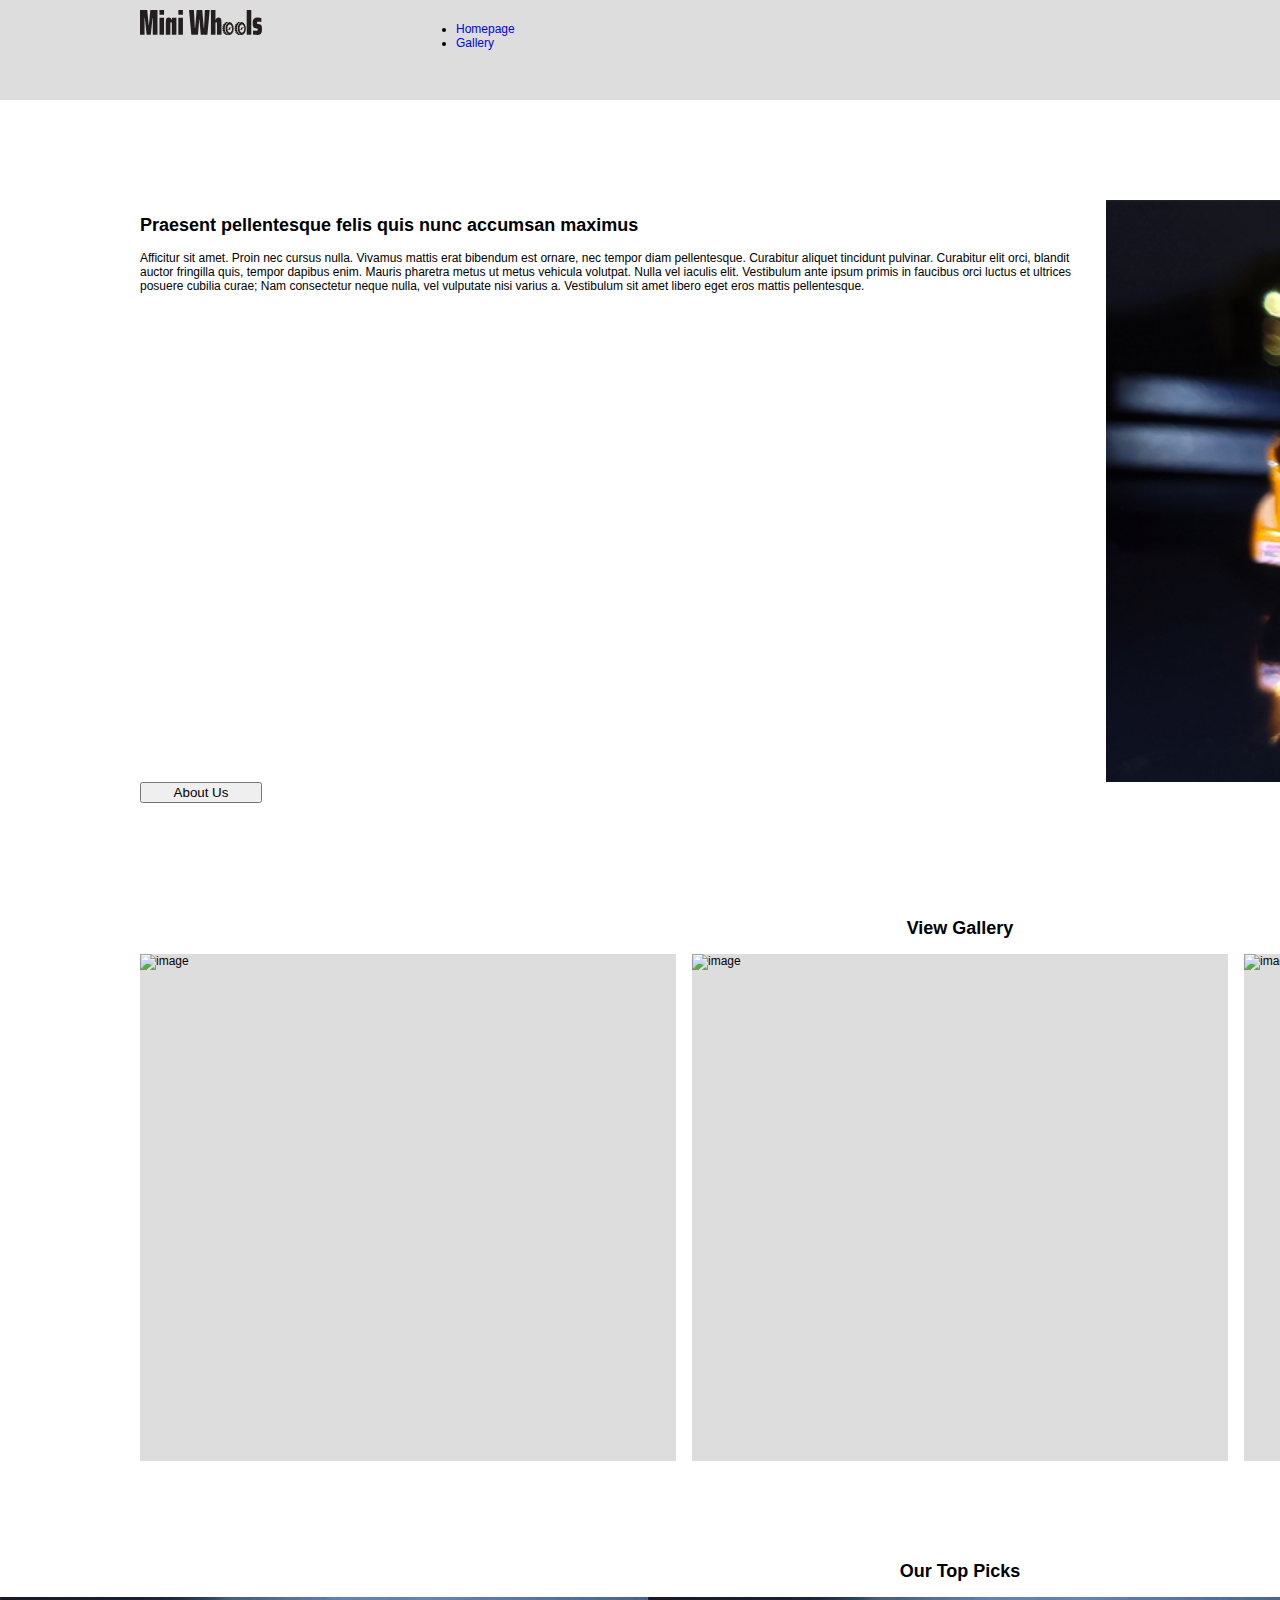
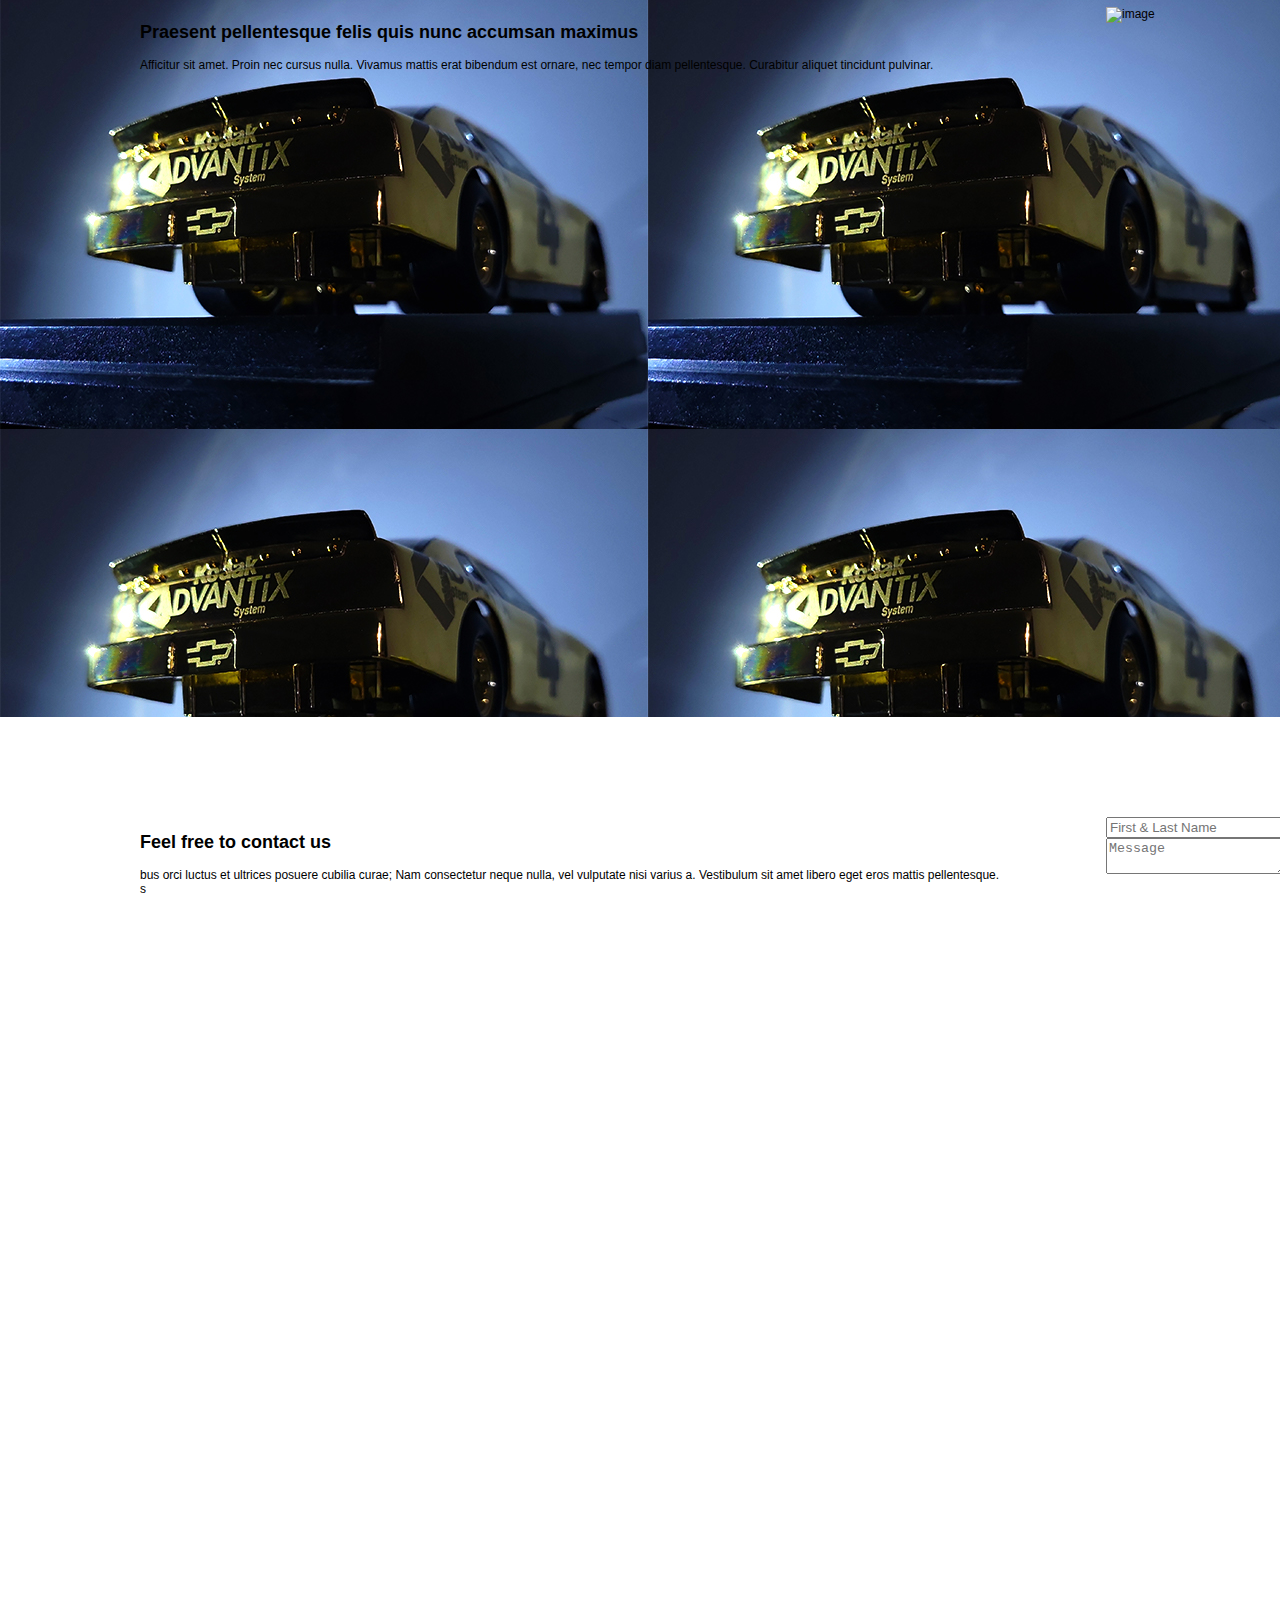
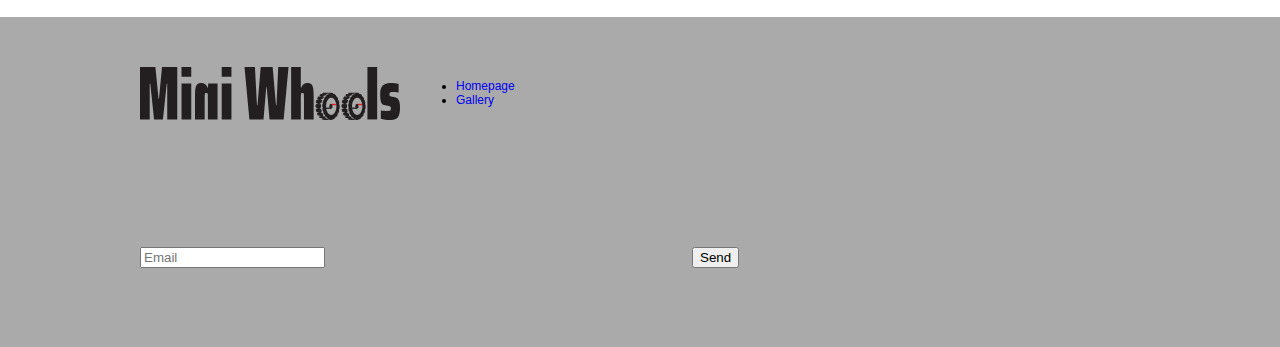
==== index.html @ d59df6c8 "first commit" ====
<!DOCTYPE html>
<html lang="en">
<head>
<meta charset="UTF-8">
<title>Mini Wheels</title>
<link href="css/main.css" rel="stylesheet">
</head>
<!-- students must convert divs to semantic tags -->
<body>
	<div id="container">
        
        <section id="header-con">
            <header id="main-header" class="grid-con">
                <div class="logo">
                    <img src="images/MiniWheels-Logo-1.svg" alt="Mini Wheels logo">
                </div>

                    <nav id="main-nav">
                        <h2 class="hidden">Main Navigation</h2>
                        <ul>
                            <li><a class="active" href="index.html">Homepage</a></li>
                            <li><a href="gallery.html">Gallery</a></li>
                        </ul>
                    </nav>
               
                <div class="socail-media">
                    <img src="images/social-media.svg"> 
                </div>
            </header>
        </section> 

        <main>
            <div class="grid-con" id="hero">
                <div id="hero-text">
                    <h2>Praesent pellentesque felis quis nunc accumsan maximus</h2>

                        <p>Afficitur sit amet. Proin nec cursus nulla. Vivamus mattis erat bibendum est ornare, nec tempor diam pellentesque. Curabitur aliquet tincidunt pulvinar. Curabitur elit orci, blandit auctor fringilla quis, tempor dapibus enim. Mauris pharetra metus ut metus vehicula volutpat. Nulla vel iaculis elit. Vestibulum ante ipsum primis in faucibus orci luctus et ultrices posuere cubilia curae; Nam consectetur neque nulla, vel vulputate nisi varius a. Vestibulum sit amet libero eget eros mattis pellentesque.</p>
                </div>
                <img src="images/main_hero_img.jpg" alt="Nascar Race Car" id="hero-image">
                <button>About Us</button>
            </div>  

            <div class="grid-con" id="products">
                <h2>View Gallery</h2>
                <div class="product-box" id="product1">
                    <img src="https://via.placeholder.com/536x242" alt="image">
                </div>
                <div class="product-box" id="product2">
                    <img src="https://via.placeholder.com/536x242" alt="image">
                </div>
                <div class="product-box" id="product3">
                    <img src="https://via.placeholder.com/536x242" alt="image">
                </div>
            </div>

            <h2 id="about-title">Our Top Picks</h2>
            <div id="about-con">
                <div class="grid-con" id="about">
                    <div id="about-text">
                        <h2>Praesent pellentesque felis quis nunc accumsan maximus</h2>
                        <p>Afficitur sit amet. Proin nec cursus nulla. Vivamus mattis erat bibendum est ornare, nec tempor diam pellentesque. Curabitur aliquet tincidunt pulvinar.</p>
                    </div>
                    <img src="https://via.placeholder.com/674x700" alt="image" id="about-image">
                </div>
            </div>
            
            <div class="grid-con" id="contact">
                <div id="contact-text">
                    <h2>Feel free to contact us</h2>
                    <p>bus orci luctus et ultrices posuere cubilia curae; Nam consectetur neque nulla, vel vulputate nisi varius a. Vestibulum sit amet libero eget eros mattis pellentesque.</p>
            s</div>

                <section id="contact-form">

                    <h3 class="hidden">Contact Us Form</h3>
                    <form action="email.php" method="POST" enctype="text/plain">
                        <input name="fullName" type="text" placeholder="First & Last Name">

                        <input name="contactInfo" type="text" required placeholder="Email">

                        <input name="contactInfo" type="text" required placeholder="Phone">

                        <textarea name="msg" placeholder="Message"></textarea>
                        <input name="submit" type="submit" value="Send">
                    </form>
                    
                </section>
            </div> 
        </main>

        <footer id="footer-con">
            <div class="grid-con" id="footer">
                <div id="footer-logo">
                    <img src="images/MiniWheels-Logo-1.svg" alt="Mini Wheels logo">
                </div>
                    <section id="footer-nav">
                        <nav id="footer-nav">
                            <h2 class="hidden">Main Navigation</h2>
                            <ul>
                                <li><a class="active" href="index.html">Homepage</a></li>
                                <li><a href="gallery.html">Gallery</a></li>
                            </ul>
                        </nav>
                    </section>
                <div id="footer-newsletter1">
                    <input name="contactInfo" type="text" required placeholder="Email">
                </div>
                <div id="footer-newsletter2">
                    <input name="submit" type="submit" value="Send">
                </div>
                <div id="footer-social">
                    <p>Copyright © 2022 Mini Wheels Inc.

                        All rights reserved</p>
                </div>
            </div>
        </footer>

    </div> 
</body>
</html>
---- css/main.css ----
@charset "UTF-8";
/* CSS Document */

/*Remove this rule on your HTML elements as you start to fill them with content*/

.box-color {
	color: #fff;
	background: #000;
	text-align: center;
	margin: 0;
}

/*basic reset*/

/*browsers have built in values for elements so we'll reset a few things to zero, you can add to this or remove items as needed*/

div,p,body,header,footer,section,article,nav { 
	margin: 0; 
	padding: 0; 
}	

img { 
	border: none; /*Remove border if image is a link*/
	margin: 0; 
	padding: 0; 
}

/*html selectors*/

body {
	font-family: "Helvetica Neue", Helvetica, Arial, sans-serif;
	font-size: 12px;
}

/* Remove underlines from links */

a {
	text-decoration: none;
}

/*hide elements from browser but show for doc outline*/

.hidden {
	display: none;
}


/*Common page elements  */

/*This is essentially a box that we place the whole site in.  
We center the box using margin 0 auto and give it a fixed width of 1920px.
1920px would fit a large monitor or tv. Sizes will vary depending on the projects
you work on and the intended audience */

#container {
	margin: 0 auto;
	width: 1920px;
}

/* this is our grid based off of our XD file */
.grid-con {
	display: grid;
	grid-template-columns: repeat(12, 122px);
	grid-column-gap: 16px;
	padding-left: 140px;
	padding-right: 140px;
}

#header-con {
	background-color: #ddd;
	padding-top: 10px;
	padding-bottom: 10px;
}

#header-box1 {
	grid-column: 1/3;
	/* Remove as content will dictate height */
	height: 80px;
}

#main-nav {
	grid-column: 3/11;
	/* Remove as content will dictate height */
	height: 80px;
}

#header-box2 {
	grid-column: 11/-1;
	/* Remove as content will dictate height */
	height: 80px;
}

/* Specific to index page desktop  */

#hero {
	margin-top: 100px;
}

#hero-text {
	grid-column: 1/8;
	/* Remove as content will dictate height */
	height: 582px;
}

#hero-image {
	grid-column: 8/-1;
	/* Remove as content will dictate height */
	height: 582px;
}

#products {
	margin-top: 100px;
	margin-bottom: 100px;
}

#products h2 {
	grid-column: 1/-1;
	text-align: center;
}

#product1 {
	grid-column: 1/5;
	/* Remove as content will dictate height */
	height: 507px;
}

#product2 {
	grid-column: 5/9;
	/* Remove as content will dictate height */
	height: 507px;
}

#product3 {
	grid-column: 9/-1;
	/* Remove as content will dictate height */
	height: 507px;
}

.product-box {
	background-color: #ddd;
}

#about-con {
	background-image: url(../images/gold_monte_wrapper_img.jpg);
	background-color: #ddd;
	padding-top: 10px;
	padding-bottom: 10px;
}

#about-title {
	text-align: center;
}

#about-text {
	grid-column: 1/8;
	/* Remove as content will dictate height */
	height: 700px;
}

#about-image {
	grid-column: 8/-1;
	/* Remove as content will dictate height */
	height: 700px;
}

#contact {
	margin-top: 100px;
	margin-bottom: 100px;
}

#contact-text {
	grid-column: 1/8;
	/* Remove as content will dictate height */
	height: 700px;
}

#contact-form {
	grid-column: 8/-1;
	/* Remove as content will dictate height */
	height: 700px;
}

/*Common page elements  */

#footer-con {
	background-color: #aaaaaa;
	padding-top: 50px;
	padding-bottom: 20px;
}

#footer-logo {
	grid-column: 1/3;
	/* Remove as content will dictate height */
	height: 80px;
}

#footer-nav {
	grid-column: 3/-1;
	/* Remove as content will dictate height */
	height: 80px;
	margin-bottom: 100px;
}

#footer-newsletter1 {
	grid-column: 1/5;
	/* Remove as content will dictate height */
	height: 80px;
}

#footer-newsletter2 {
	grid-column: 5/7;
	/* Remove as content will dictate height */
	height: 80px;
}

#footer-social {
	grid-column: 11/-1;
	/* Remove as content will dictate height */
	height: 80px;
}



/* gallery page */

#gallery-hero-con {
	background-color: #aaaaaa;
	background: url("https://via.placeholder.com/1920x580");
	height: 580px;
}

#gallery-text {
	grid-column: 1/9;
	/* Remove as content will dictate height */
	height: 200px;
	margin-top: 100px;
}

#gallery-controls {
	margin-top: 200px;
	grid-column: 6/8;
	display: flex;
	justify-content: center;
	align-items: center;
}

.dot {
	background-color: #dddddd;
	height: 30px;
	width: 30px;
	border-radius: 50%;
	margin: 5px;
  }

#gallery h2 {
	grid-column: 1/-1;
	text-align: center;
  }

.gallery-box {
	background-color: #ddd;
	grid-column: span 4 / span 4;
	/* Remove as content will dictate height */
	height: 507px;
	margin-bottom: 20px;
}
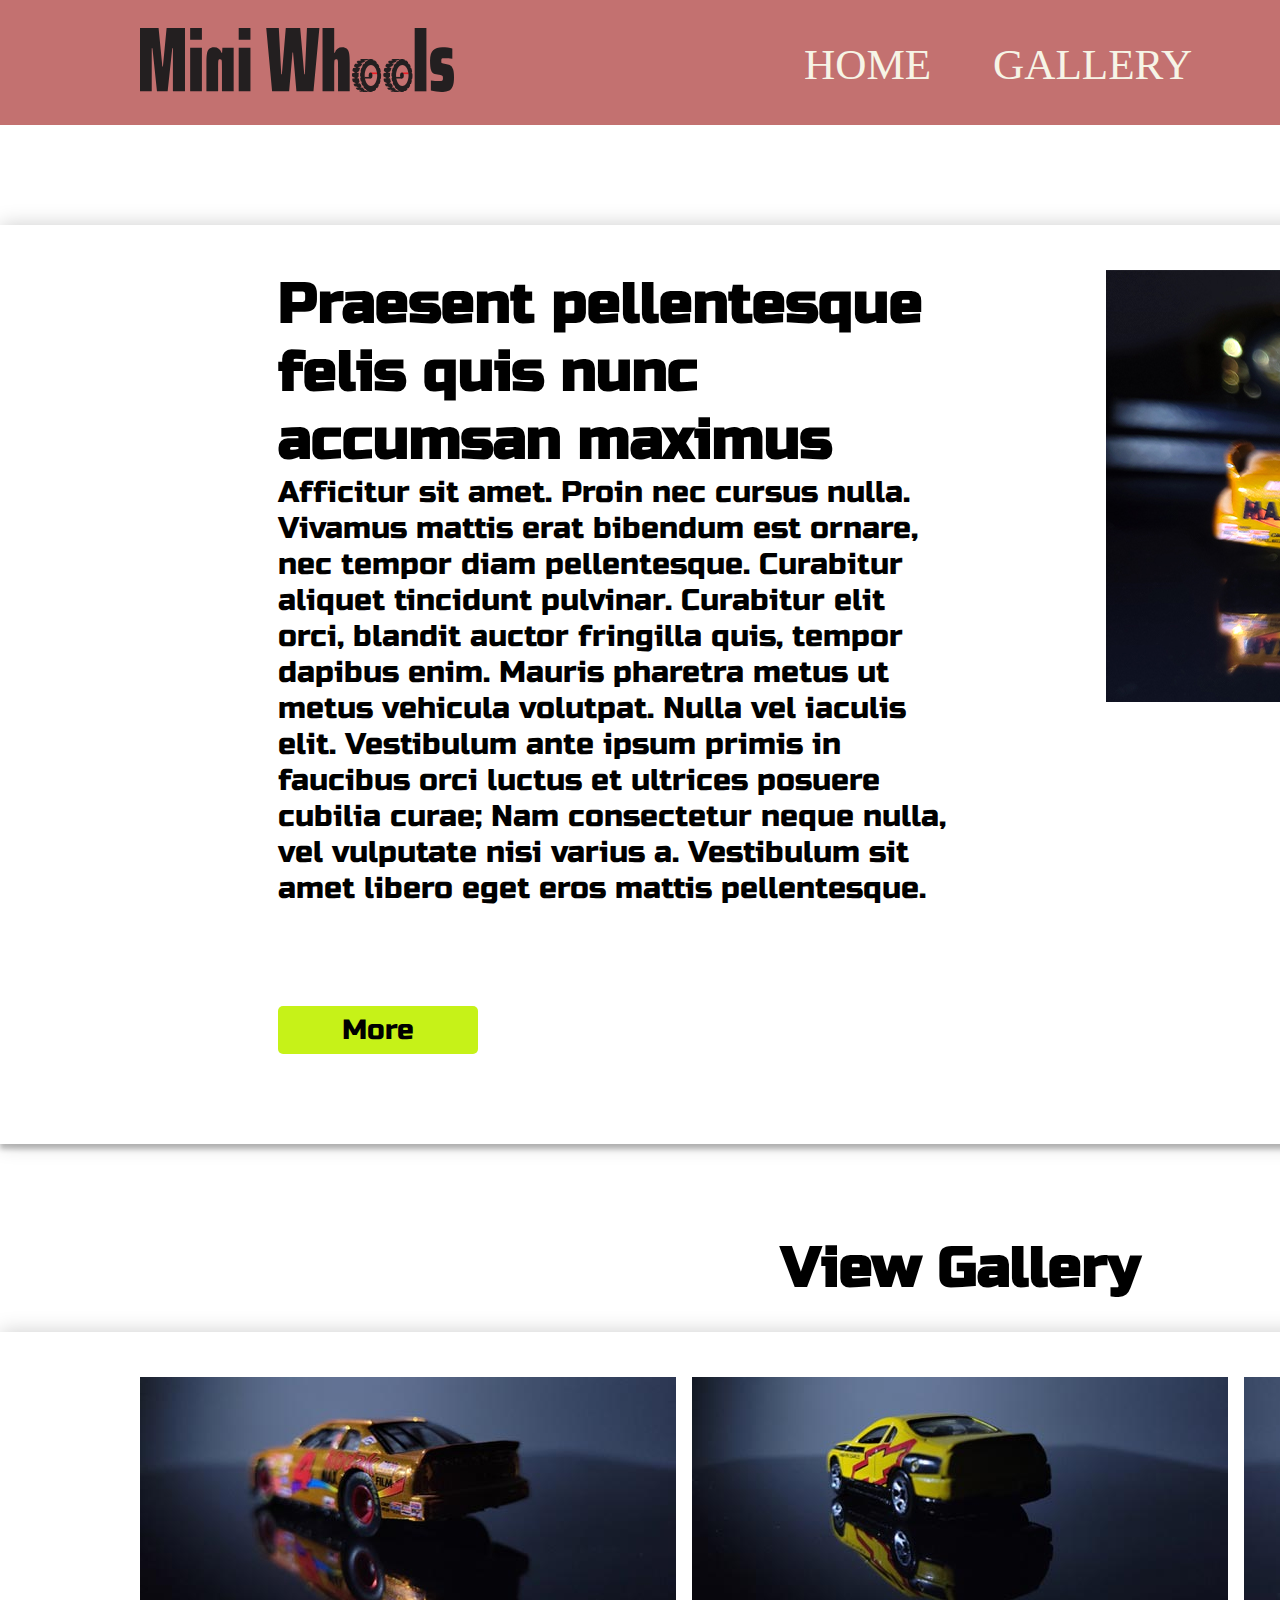
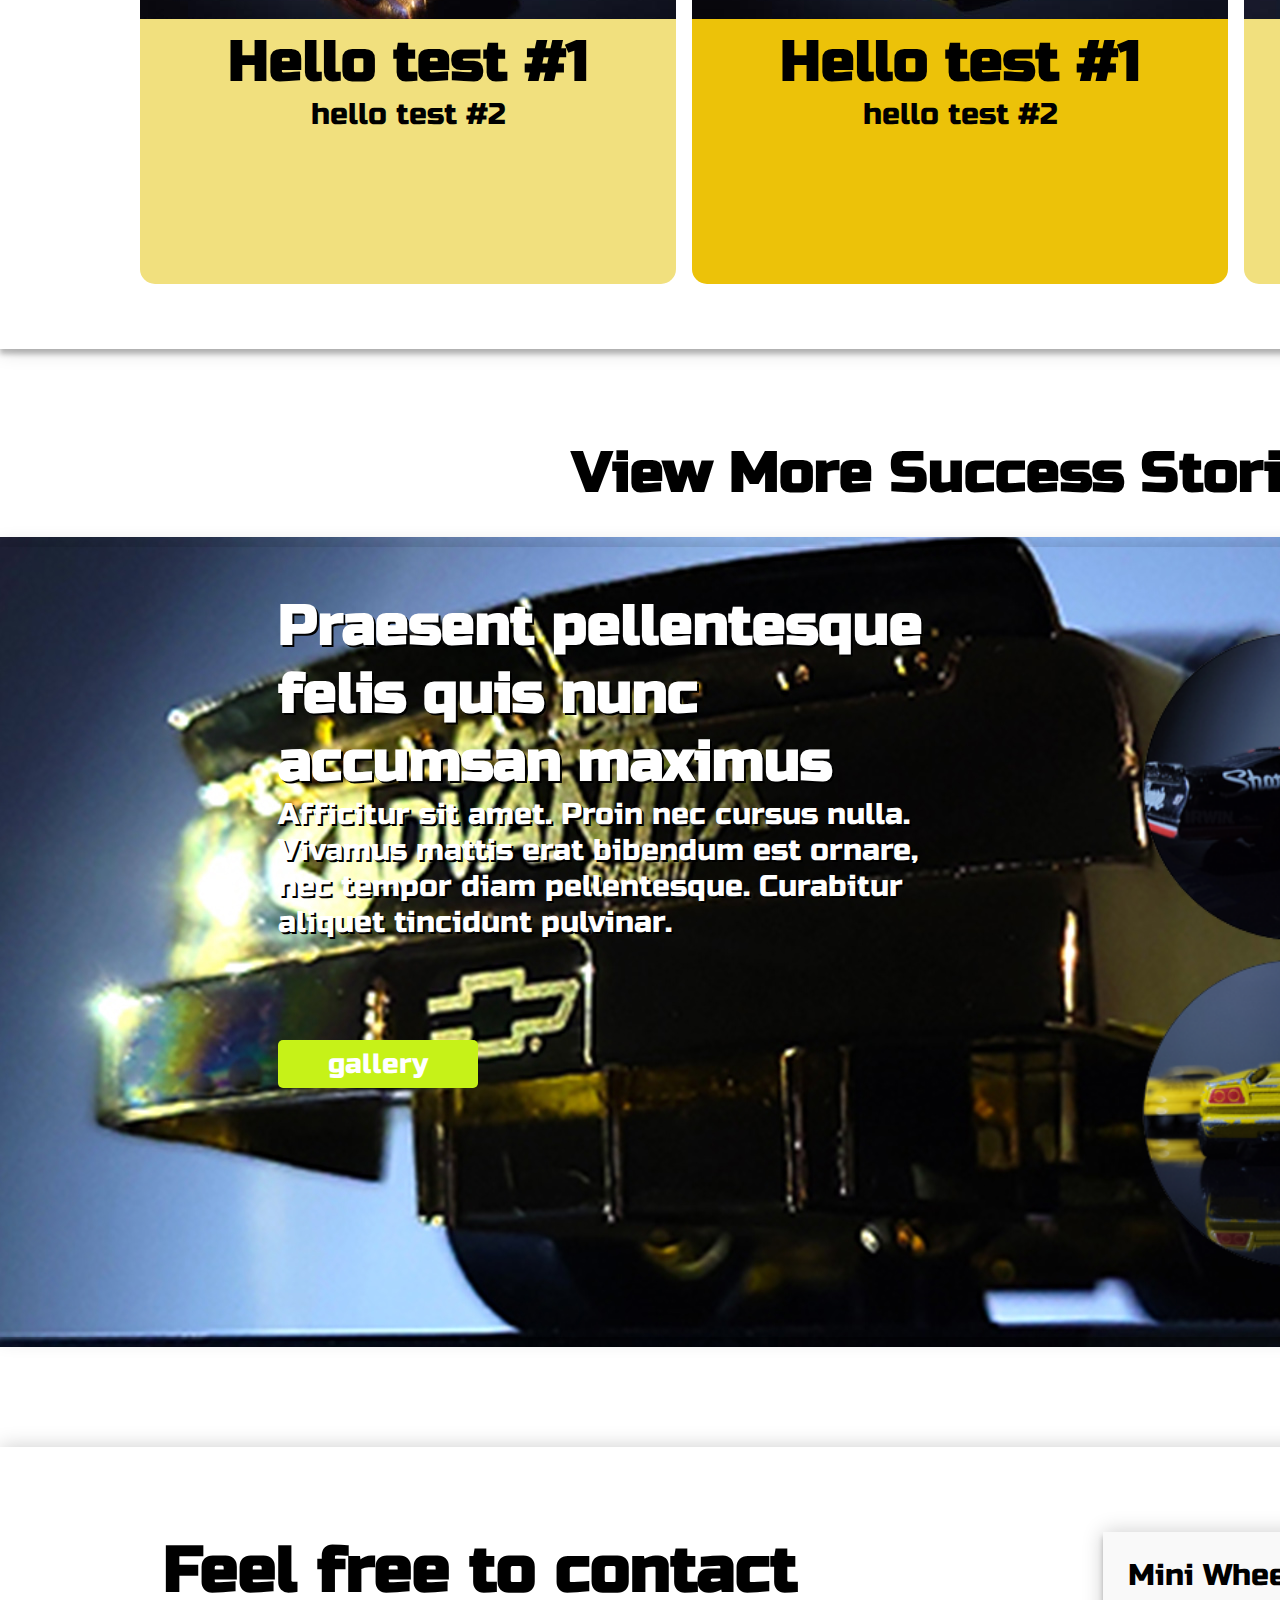
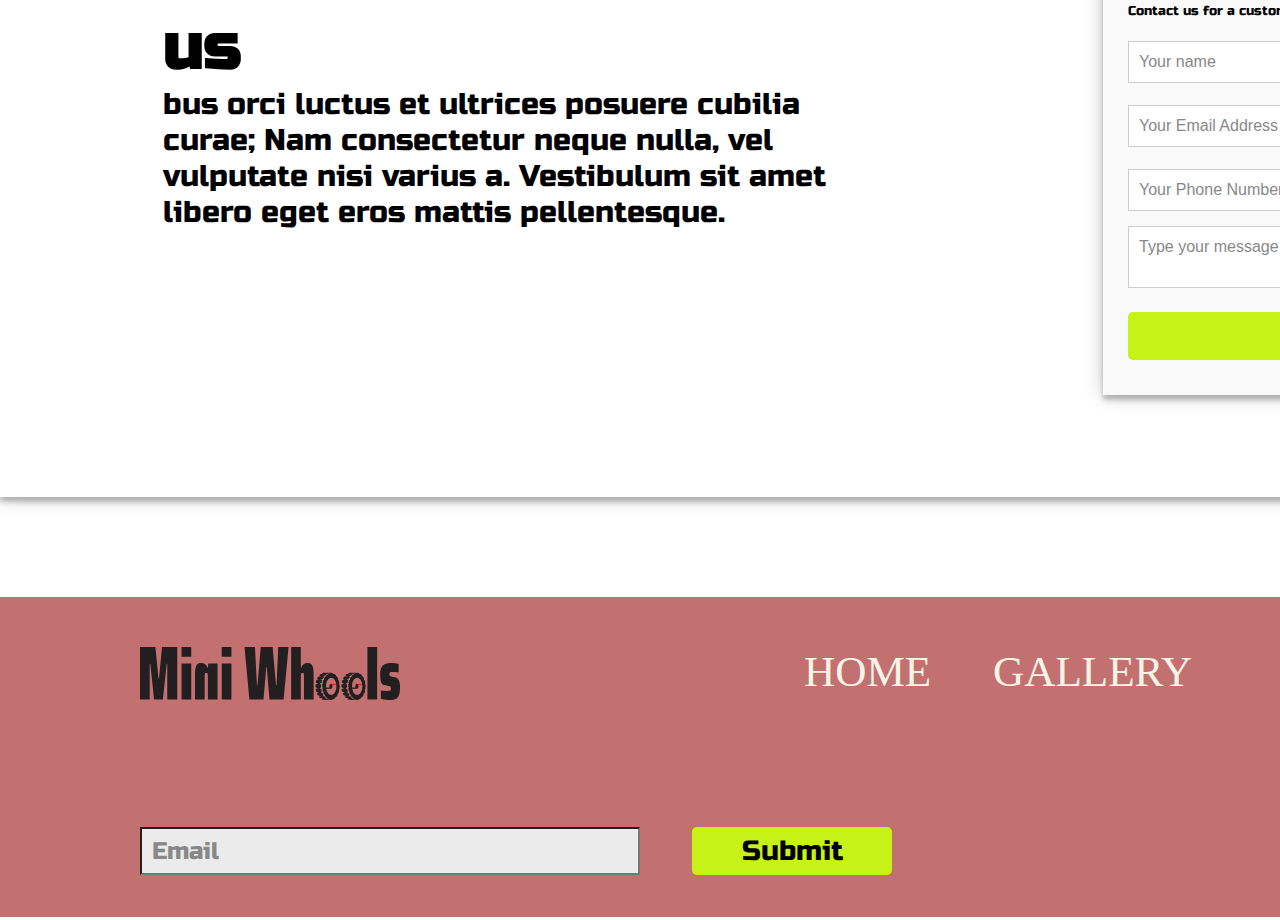
==== commit a714090e: "dev.as.update-webpage" ====
--- a/index.html
+++ b/index.html
@@ -6,112 +6,128 @@
 <link href="css/main.css" rel="stylesheet">
 </head>
 <!-- students must convert divs to semantic tags -->
+
+
 <body>
 	<div id="container">
         
         <section id="header-con">
-            <header id="main-header" class="grid-con">
+            <header id="main-header" class="grid-con-1">
                 <div class="logo">
-                    <img src="images/MiniWheels-Logo-1.svg" alt="Mini Wheels logo">
+                   <a href="index.html"> <img src="images/MiniWheels-Logo-1.svg" alt="Mini Wheels logo"></a>
                 </div>
 
-                    <nav id="main-nav">
-                        <h2 class="hidden">Main Navigation</h2>
-                        <ul>
-                            <li><a class="active" href="index.html">Homepage</a></li>
-                            <li><a href="gallery.html">Gallery</a></li>
-                        </ul>
-                    </nav>
+                <nav class="navMenu">
+                    <a href="index.html">Home</a>
+                    <a href="gallery.html">Gallery</a>
+                    <div class="dot"></div>
+                  </nav>
                
-                <div class="socail-media">
+                <div class="social-media">
                     <img src="images/social-media.svg"> 
                 </div>
             </header>
-        </section> 
+        </section>
 
         <main>
-            <div class="grid-con" id="hero">
+            <section class="grid-con-2" id="hero">
                 <div id="hero-text">
                     <h2>Praesent pellentesque felis quis nunc accumsan maximus</h2>
 
-                        <p>Afficitur sit amet. Proin nec cursus nulla. Vivamus mattis erat bibendum est ornare, nec tempor diam pellentesque. Curabitur aliquet tincidunt pulvinar. Curabitur elit orci, blandit auctor fringilla quis, tempor dapibus enim. Mauris pharetra metus ut metus vehicula volutpat. Nulla vel iaculis elit. Vestibulum ante ipsum primis in faucibus orci luctus et ultrices posuere cubilia curae; Nam consectetur neque nulla, vel vulputate nisi varius a. Vestibulum sit amet libero eget eros mattis pellentesque.</p>
+                            <p>Afficitur sit amet. Proin nec cursus nulla. Vivamus mattis erat bibendum est ornare, nec tempor diam pellentesque. Curabitur aliquet tincidunt pulvinar. Curabitur elit orci, blandit auctor fringilla quis, tempor dapibus enim. Mauris pharetra metus ut metus vehicula volutpat. Nulla vel iaculis elit. Vestibulum ante ipsum primis in faucibus orci luctus et ultrices posuere cubilia curae; Nam consectetur neque nulla, vel vulputate nisi varius a. Vestibulum sit amet libero eget eros mattis pellentesque.</p>
+                      <a href="#about-title-1"><button class="i-link" >More</button></a>
                 </div>
-                <img src="images/main_hero_img.jpg" alt="Nascar Race Car" id="hero-image">
-                <button>About Us</button>
-            </div>  
+                <div id="home-hero-img">
+                <img src="images/main_hero_img.jpg" alt="image" id="hero-image">
+                </div>
 
-            <div class="grid-con" id="products">
-                <h2>View Gallery</h2>
-                <div class="product-box" id="product1">
-                    <img src="https://via.placeholder.com/536x242" alt="image">
+            </section>  
+                
+                <h2 id="about-title">View Gallery</h2>
+            <div class="grid-con-2" id="products">
+                
+                <div class="gallery-box" id="box1">
+                    <img src="images/re-sized-monte-image.jpg" alt="Broze Monte">
+                    <h2>Hello test #1</h2>
+                    <p>hello test #2</p>
                 </div>
-                <div class="product-box" id="product2">
-                    <img src="https://via.placeholder.com/536x242" alt="image">
+                <div class="gallery-box" id="box2">
+                    <img src="images/re-sized_camero-image.jpg" alt="Yellow Camero">
+                    <h2>Hello test #1</h2>
+                    <p>hello test #2</p>
                 </div>
-                <div class="product-box" id="product3">
-                    <img src="https://via.placeholder.com/536x242" alt="image">
+                <div class="gallery-box" id="box3">
+                    <img src="images/re-sized_lambo-image.jpg" alt="Yellow Lambo">
+                    <h2>Hello test #1</h2>
+                    <p>hello test #2</p>
                 </div>
             </div>
 
-            <h2 id="about-title">Our Top Picks</h2>
+                <h2 id="about-title-1">View More Success Stories</h2>
             <div id="about-con">
-                <div class="grid-con" id="about">
+                <div class="grid-con-2" id="about">
                     <div id="about-text">
                         <h2>Praesent pellentesque felis quis nunc accumsan maximus</h2>
                         <p>Afficitur sit amet. Proin nec cursus nulla. Vivamus mattis erat bibendum est ornare, nec tempor diam pellentesque. Curabitur aliquet tincidunt pulvinar.</p>
+
+                    <a href="gallery.html" style="color: #000 ;" ><button class="gallery-btn" >gallery</button></a>
+                    <!-- gallery-btn color change not working in HTML or CSS ^ -->
+                     
                     </div>
-                    <img src="https://via.placeholder.com/674x700" alt="image" id="about-image">
+                    <img src="images/top_picks-wrapper.png" alt="image" id="about-image">
                 </div>
             </div>
             
             <div class="grid-con" id="contact">
                 <div id="contact-text">
-                    <h2>Feel free to contact us</h2>
+                    <h2 id="contact-sec">Feel free to contact us</h2>
                     <p>bus orci luctus et ultrices posuere cubilia curae; Nam consectetur neque nulla, vel vulputate nisi varius a. Vestibulum sit amet libero eget eros mattis pellentesque.</p>
-            s</div>
+            </div>
 
-                <section id="contact-form">
+            <div class="formCon">  
+                <form id="contact-2" action="" method="post">
+                  <h3>Mini Wheels Quick Contact Form</h3>
+                  <h4>Contact us for a custom quote</h4>
+                  <fieldset>
+                    <input placeholder="Your name" type="text" tabindex="1" required>
+                  </fieldset>
+                  <fieldset>
+                    <input placeholder="Your Email Address" type="email" tabindex="2" required>
+                  </fieldset>
+                  <fieldset>
+                    <input placeholder="Your Phone Number (optional)" type="tel" tabindex="3" required>
+                  </fieldset>
+                  <fieldset>
+                    <textarea placeholder="Type your message here...." tabindex="5" required></textarea>
+                  </fieldset>
+                  <fieldset>
+                    <button name="submit" type="submit" id="contact-submit" data-submit="...Sending">Send</button>
+                  </fieldset>
+                </form>
+              </div>
 
-                    <h3 class="hidden">Contact Us Form</h3>
-                    <form action="email.php" method="POST" enctype="text/plain">
-                        <input name="fullName" type="text" placeholder="First & Last Name">
-
-                        <input name="contactInfo" type="text" required placeholder="Email">
-
-                        <input name="contactInfo" type="text" required placeholder="Phone">
-
-                        <textarea name="msg" placeholder="Message"></textarea>
-                        <input name="submit" type="submit" value="Send">
-                    </form>
-                    
-                </section>
-            </div> 
         </main>
 
         <footer id="footer-con">
-            <div class="grid-con" id="footer">
+            <div class="grid-con-1" id="footer">
                 <div id="footer-logo">
-                    <img src="images/MiniWheels-Logo-1.svg" alt="Mini Wheels logo">
+                    <a href="index.html"> <img src="images/MiniWheels-Logo-1.svg" alt="Mini Wheels logo"></a>
                 </div>
-                    <section id="footer-nav">
-                        <nav id="footer-nav">
-                            <h2 class="hidden">Main Navigation</h2>
-                            <ul>
-                                <li><a class="active" href="index.html">Homepage</a></li>
-                                <li><a href="gallery.html">Gallery</a></li>
-                            </ul>
-                        </nav>
-                    </section>
+ 
+                        <nav class="footerMenu">
+                            <a href="index.html">Home</a>
+                            <a href="gallery.html">Gallery</a>
+                            <div class="dot"></div>
+                          </nav>
+                 
                 <div id="footer-newsletter1">
-                    <input name="contactInfo" type="text" required placeholder="Email">
+                    <input type="text" class="email-2 formEntry" placeholder="Email"/>
                 </div>
                 <div id="footer-newsletter2">
-                    <input name="submit" type="submit" value="Send">
+                    <button class="submit-2 formEntry" onclick="thanks()">Submit</button>
                 </div>
                 <div id="footer-social">
-                    <p>Copyright © 2022 Mini Wheels Inc.
-
-                        All rights reserved</p>
+                    <img src="images/social-media.svg">
                 </div>
             </div>
         </footer>
--- a/css/main.css
+++ b/css/main.css
@@ -1,5 +1,36 @@
 @charset "UTF-8";
-/* CSS Document */
+/*html selectors*/
+/* russo-one-regular - latin */
+@font-face {
+	font-family: 'Russo One';
+	font-style: normal;
+	font-weight: 400;
+	src: url('../fonts/russo-one-v14-latin-regular.eot'); /* IE9 Compat Modes */
+	src: local(''),
+		 url('../fonts/russo-one-v14-latin-regular.eot?#iefix') format('embedded-opentype'), /* IE6-IE8 */
+		 url('../fonts/russo-one-v14-latin-regular.woff2') format('woff2'), /* Super Modern Browsers */
+		 url('../fonts/russo-one-v14-latin-regular.woff') format('woff'), /* Modern Browsers */
+		 url('../fonts/russo-one-v14-latin-regular.ttf') format('truetype'), /* Safari, Android, iOS */
+		 url('../fonts/russo-one-v14-latin-regular.svg#RussoOne') format('svg'); /* Legacy iOS */
+  }
+  
+  @import url("https://fonts.googleapis.com/css2?family=Montserrat:wght@400;500;600;700&display=swap");
+  @import url(https://fonts.googleapis.com/css?family=Roboto:400,300,600,400italic);
+
+body p {
+	font-family: 'Russo One';
+	font-size: 30px;
+}
+
+h1 {
+	font-family: 'Russo One';
+	font-size: 64px;
+}
+
+h2 {
+	font-family: 'Russo One';
+	font-size: 56px;
+}
 
 /*Remove this rule on your HTML elements as you start to fill them with content*/
 
@@ -25,12 +56,7 @@
 	padding: 0; 
 }
 
-/*html selectors*/
-
-body {
-	font-family: "Helvetica Neue", Helvetica, Arial, sans-serif;
-	font-size: 12px;
-}
+
 
 /* Remove underlines from links */
 
@@ -58,103 +84,371 @@
 }
 
 /* this is our grid based off of our XD file */
+.logo img {
+	height: 64px;
+	width:auto;
+	margin-top:18px;
+
+}
+
 .grid-con {
 	display: grid;
 	grid-template-columns: repeat(12, 122px);
 	grid-column-gap: 16px;
 	padding-left: 140px;
 	padding-right: 140px;
+	box-shadow: 0 0 20px 0 rgba(0, 0, 0, 0.2), 0 5px 5px 0 rgba(0, 0, 0, 0.24);
+	
+}
+
+.grid-con-2 {
+	display: grid;
+	grid-template-columns: repeat(12, 122px);
+	grid-column-gap: 16px;
+	padding-left: 140px;
+	padding-right: 140px;
+	padding-top: 45px;
+	padding-bottom: 45px;
+	box-shadow: 0 0 20px 0 rgba(0, 0, 0, 0.2), 0 5px 5px 0 rgba(0, 0, 0, 0.24);
+	
+}
+
+.grid-con-1 {
+	display: grid;
+	grid-template-columns: repeat(12, 122px);
+	grid-column-gap: 16px;
+	padding-left: 140px;
+	padding-right: 140px;
+
 }
 
 #header-con {
+	background-color: #9f1b199f;
+	padding-top: 10px;
+	padding-bottom: 10px;
+	font-size: 36px;
+	
+}
+
+#header-box1 {
+	grid-column: 1/3;
+	/* Remove as content will dictate height */
+	height: 80px;
+}
+
+
+
+
+#main-nav {
+	grid-column: 4/11;
+	margin:0;
+	margin-top:10px;
+	margin-left:230px;
+	height:90px;
+ }
+ 
+ * {
+   margin: 0;
+   padding: 0;
+   -webkit-box-sizing: border-box;
+   box-sizing: border-box;
+ }
+ 
+ 
+ 
+ .navMenu {
+	 font-family: "Montserrat";
+ 	grid-column: 4/11;
+	margin:0;
+	margin-top: 30px;
+	padding-bottom: 10px;
+	margin-left: 200px;
+	
+   
+ }
+ 
+ .navMenu a {
+	 
+   color: #f6f4e6;
+   text-decoration: none;
+   font-size: 1.2em;
+   text-transform: uppercase;
+   font-weight: 500;
+   display: inline-block;
+   width: 80px;
+   margin-left: 50px;
+   margin-right: 50px;
+   -webkit-transition: all 0.2s ease-in-out;
+   transition: all 0.2s ease-in-out;
+ }
+ 
+ .navMenu a:hover {
+   color: #000000;
+ }
+ 
+ .navMenu .dot {
+   width: 120px;
+   height: 6px;
+   background: #ffffff;
+   border-radius: 0%;
+   opacity: 0;
+   -webkit-transform: translateX(30px);
+   transform: translateX(30px);
+   -webkit-transition: all 0.2s ease-in-out;
+   transition: all 0.2s ease-in-out;
+   margin-left: 60px;
+   margin-right: 50px;
+ }
+ 
+ .navMenu a:nth-child(1):hover ~ .dot {
+   -webkit-transform: translateX(30px);
+   transform: translateX(0px);
+   -webkit-transition: all 0.2s ease-in-out;
+   transition: all 0.2s ease-in-out;
+   opacity: 1;
+  
+ }
+ 
+ .navMenu a:nth-child(2):hover ~ .dot {
+   -webkit-transform: translateX(110px);
+   transform: translateX(190px);
+   -webkit-transition: all 0.2s ease-in-out;
+   transition: all 0.2s ease-in-out;
+   opacity: 1;
+   width: 190px;
+   height: 6px;
+ }
+ 
+
+/* footer-nav css begins here */
+
+
+#footerMenu {
+	grid-column: 4/11;
+	
+	
+	margin-left:230px;
+	
+	
+ }
+
+ * {
+   margin: 0;
+   padding: 0;
+   font-size: 36px;
+   
+ }
+ 
+ 
+ 
+ .footerMenu {
+	 font-family: "Montserrat";
+ 	grid-column: 4/11;
+	margin:0;
+	
+	padding-bottom: 10px;
+	margin-left: 200px;
+	
+   
+ }
+ 
+ .footerMenu a {
+	 
+   color: #f6f4e6;
+   text-decoration: none;
+   font-size: 1.2em;
+   text-transform: uppercase;
+   font-weight: 500;
+   display: inline-block;
+   width: 80px;
+   margin-left: 50px;
+   margin-right: 50px;
+   -webkit-transition: all 0.2s ease-in-out;
+   transition: all 0.2s ease-in-out;
+ }
+ 
+ .footerMenu a:hover {
+   color: #000000;
+ }
+ 
+ .footerMenu .dot {
+   width: 120px;
+   height: 6px;
+   background: #ffffff;
+   border-radius: 0%;
+   opacity: 0;
+   -webkit-transform: translateX(30px);
+   transform: translateX(30px);
+   -webkit-transition: all 0.2s ease-in-out;
+   transition: all 0.2s ease-in-out;
+   margin-left: 60px;
+   margin-right: 50px;
+ }
+ 
+ .footerMenu a:nth-child(1):hover ~ .dot {
+   -webkit-transform: translateX(30px);
+   transform: translateX(0px);
+   -webkit-transition: all 0.2s ease-in-out;
+   transition: all 0.2s ease-in-out;
+   opacity: 1;
+  
+ }
+ 
+ .footerMenu a:nth-child(2):hover ~ .dot {
+   -webkit-transform: translateX(110px);
+   transform: translateX(190px);
+   -webkit-transition: all 0.2s ease-in-out;
+   transition: all 0.2s ease-in-out;
+   opacity: 1;
+   width: 190px;
+   height: 6px;
+ }
+ 
+
+	
+/* footer-nav css ends here */
+
+
+
+
+#home-hero-img {
+	grid-column: 8/11;
+	position: relative;
+}
+
+.social-media {
+margin-top: 32px;
+}
+
+#header-box2 {
+	grid-column: 11/-1;
+	/* Remove as content will dictate height */
+	height: 80px;
+}
+
+/* Specific to index page desktop  */
+
+#hero {
+	margin-top: 100px;
+}
+
+#hero-text {
+	grid-column: 2/7;
+}
+
+.i-link {
+	position: relative;
+	height: 48px;
+	width: 200px;
+	color: rgb(0, 0, 0);
+	background-color: #C6F218;
+	font-size: 28px;
+	font-family: "Russo One";
+	border-radius: 5px;
+	border:0;
+	margin-top: 100px;
+	margin-bottom: 45px;
+}
+	  
+.i-link:hover {
+	background:#CC4949;
+	transform: translateY(-3px);
+	transition: ease 0.5s;
+	border-top: 5px solid #0e3750;
+	border-radius: 0%;
+	box-shadow: 15px 15px 15px 5px rgba(78, 72, 77, 0.219);
+	-webkit-text-fill-color: white;
+}
+
+.gallery-btn{
+	position: relative;
+	height: 48px;
+	width: 200px;
+	background-color: #C6F218;
+	font-size: 28px;
+	font-family: "Russo One";
+	border-radius: 5px;
+	border:0;
+	margin-top: 100px;
+	margin-bottom: 45px;
+}
+
+.gallery-btn:link{
+	color: #000;
+	text-decoration: #000;
+}
+/* gallery-btn color change not working in HTML or CSS ^ */	  
+
+
+.gallery-btn:hover {
+	background:#CC4949;
+	transform: translateY(-3px);
+	transition: ease 0.5s;
+	border-top: 5px solid #0e3750;
+	border-radius: 0%;
+	box-shadow: 15px 15px 15px 5px rgba(78, 72, 77, 0.219);
+	-webkit-text-fill-color: white;
+}
+
+
+#products {
+	margin-top: 30px;
+	margin-bottom: 90px;
+}
+
+#products h2 {
+	grid-column: 1/-1;
+	text-align: center;
+}
+
+#product1 {
+	grid-column: 1/5;
+	/* Remove as content will dictate height */
+	height: 507px;
+}
+
+#product2 {
+	grid-column: 5/9;
+	/* Remove as content will dictate height */
+	height: 507px;
+}
+
+#product3 {
+	grid-column: 9/-1;
+	/* Remove as content will dictate height */
+	height: 507px;
+}
+
+.product-box {
+	background-color: #ddd;
+}
+
+#about-con {
+	height: auto;
+	background: url(../images/gold_monte_wrapper_main.jpg) no-repeat center;
 	background-color: #ddd;
 	padding-top: 10px;
 	padding-bottom: 10px;
 }
 
-#header-box1 {
-	grid-column: 1/3;
-	/* Remove as content will dictate height */
-	height: 80px;
-}
-
-#main-nav {
-	grid-column: 3/11;
-	/* Remove as content will dictate height */
-	height: 80px;
-}
-
-#header-box2 {
-	grid-column: 11/-1;
-	/* Remove as content will dictate height */
-	height: 80px;
-}
-
-/* Specific to index page desktop  */
-
-#hero {
-	margin-top: 100px;
-}
-
-#hero-text {
-	grid-column: 1/8;
-	/* Remove as content will dictate height */
-	height: 582px;
-}
-
-#hero-image {
-	grid-column: 8/-1;
-	/* Remove as content will dictate height */
-	height: 582px;
-}
-
-#products {
-	margin-top: 100px;
-	margin-bottom: 100px;
-}
-
-#products h2 {
-	grid-column: 1/-1;
-	text-align: center;
-}
-
-#product1 {
-	grid-column: 1/5;
-	/* Remove as content will dictate height */
-	height: 507px;
-}
-
-#product2 {
-	grid-column: 5/9;
-	/* Remove as content will dictate height */
-	height: 507px;
-}
-
-#product3 {
-	grid-column: 9/-1;
-	/* Remove as content will dictate height */
-	height: 507px;
-}
-
-.product-box {
-	background-color: #ddd;
-}
-
-#about-con {
-	background-image: url(../images/gold_monte_wrapper_img.jpg);
-	background-color: #ddd;
-	padding-top: 10px;
-	padding-bottom: 10px;
-}
-
 #about-title {
 	text-align: center;
+	font-size: 56px;
+	-webkit-text-fill-color: rgb(0, 0, 0);
+	margin-top: 90px;
+}
+
+#about-title-1 {
+	text-align: center;
+	font-size: 56px;
+	-webkit-text-fill-color: rgb(0, 0, 0);
+	margin-bottom: 30px;
 }
 
 #about-text {
-	grid-column: 1/8;
-	/* Remove as content will dictate height */
-	height: 700px;
+	grid-column: 2/7;
+	-webkit-text-fill-color: #fff;
+	text-shadow: 2px 2px rgb(0, 0, 0);
 }
 
 #about-image {
@@ -166,12 +460,185 @@
 #contact {
 	margin-top: 100px;
 	margin-bottom: 100px;
+	height: 650px;
+}
+
+
+
+
+
+
+.formCon {
+  width: 800px;
+  margin-left: 250px;
+}
+
+#contact input[type="text"],
+#contact input[type="email"],
+#contact input[type="tel"],
+#contact textarea,
+#contact button[type="submit"] {
+  font: 400 16px/20px "Roboto", Helvetica, Arial, sans-serif;
+}
+
+#contact {
+	box-shadow: 0 0 20px 0 rgba(0, 0, 0, 0.2), 0 5px 5px 0 rgba(0, 0, 0, 0.24);
+	padding: 25px;
+	padding-top: 85px;
+}
+#contact-2 {
+	margin-right: 150px;
+  background: #F9F9F9;
+  padding: 25px;
+  box-shadow: 0 0 20px 0 rgba(0, 0, 0, 0.2), 0 5px 5px 0 rgba(0, 0, 0, 0.24);
+}
+
+#contact h3 {
+  display: block;
+  font-size: 30px;
+  font-weight: 300;
+  margin-bottom: 10px;
+  font-family: "Russo One";
+}
+
+#contact h4 {
+  margin: 5px 0 15px;
+  display: block;
+  font-size: 13px;
+  font-weight: 400;
+  font-family: "Russo One";
+}
+
+fieldset {
+  border: medium none !important;
+  margin: 0 0 10px;
+  min-width: 100%;
+  padding: 0;
+  width: 100%;
+}
+
+#contact input[type="text"],
+#contact input[type="email"],
+#contact input[type="tel"],
+#contact textarea {
+  width: 100%;
+  border: 1px solid #ccc;
+  background: #FFF;
+  margin: 0 0 5px;
+  padding: 10px;
+}
+
+#contact input[type="text"]:hover,
+#contact input[type="email"]:hover,
+#contact input[type="tel"]:hover,
+#contact textarea:hover {
+  -webkit-transition: border-color 0.3s ease-in-out;
+  -moz-transition: border-color 0.3s ease-in-out;
+  transition: border-color 0.3s ease-in-out;
+  border: 1px solid #aaa;
+}
+
+
+#contact button[type="submit"] {
+	position: relative;
+	height: 48px;
+	width: 200px;
+	color: rgb(0, 0, 0);
+	background-color: #C6F218;
+	font-size: 28px;
+	font-family: "Russo One";
+  width: 100%;
+  border-radius:5px;
+  border:0;
+  cursor:pointer;
+  padding-top:10px;
+  padding-bottom:10px;
+  transition: all 0.3s;
+  margin-top:-4px;
+  font-weight:700;
+}
+
+#contact button[type="submit"]:hover {
+	background:#CC4949;
+	transform: translateY(-3px);
+	transition: ease 0.5s;
+	border-top: 5px solid #0e3750;
+	border-radius: 0%;
+	box-shadow: 15px 15px 15px 5px rgba(78, 72, 77, 0.219);
+	-webkit-text-fill-color: white;
+
+}
+
+#contact button[type="submit"]:active {
+  box-shadow: inset 0 1px 3px rgba(0, 0, 0, 0.5);
+}
+
+
+#contact input:focus,
+#contact textarea:focus {
+  outline: 0;
+  border: 1px solid #aaa;
+}
+
+::-webkit-input-placeholder {
+  color: #888;
+}
+
+:-moz-placeholder {
+  color: #888;
+}
+
+::-moz-placeholder {
+  color: rgb(116, 69, 69);
+}
+
+:-ms-input-placeholder {
+  color: #888;
+}
+
+
+
+/* Submit Button CSS */
+#submit-1 {
+	position: relative;
+	height: 48px;
+	width: 200px;
+	color: rgb(0, 0, 0);
+	background-color: #C6F218;
+	font-size: 28px;
+	font-family: "Russo One";
+  width: 100%;
+  border-radius:5px;
+  border:0;
+  cursor:pointer;
+  padding-top:10px;
+  padding-bottom:10px;
+  transition: all 0.3s;
+  margin-top:-4px;
+  font-weight:700;
+  
+}
+
+
+#submit-1:hover { 
+	background:#CC4949;
+	transform: translateY(-3px);
+	transition: ease 0.5s;
+	border-top: 5px solid #0e3750;
+	border-radius: 0%;
+	box-shadow: 15px 15px 15px 5px rgba(78, 72, 77, 0.219);
+	-webkit-text-fill-color: white;
+
+}
+
+
+#contact-sec {
+	font-size: 64px;
 }
 
 #contact-text {
-	grid-column: 1/8;
-	/* Remove as content will dictate height */
-	height: 700px;
+	grid-column: 2/7;
+	font-size: 38px;
 }
 
 #contact-form {
@@ -183,9 +650,9 @@
 /*Common page elements  */
 
 #footer-con {
-	background-color: #aaaaaa;
+	background-color: #9f1b199f;
 	padding-top: 50px;
-	padding-bottom: 20px;
+	padding-bottom: 30px;
 }
 
 #footer-logo {
@@ -194,12 +661,7 @@
 	height: 80px;
 }
 
-#footer-nav {
-	grid-column: 3/-1;
-	/* Remove as content will dictate height */
-	height: 80px;
-	margin-bottom: 100px;
-}
+
 
 #footer-newsletter1 {
 	grid-column: 1/5;
@@ -217,23 +679,93 @@
 	grid-column: 11/-1;
 	/* Remove as content will dictate height */
 	height: 80px;
-}
+	margin-top: 80px;
+}
+
+.submit-2 {
+	position: relative;
+	height: 48px;
+	width: 200px;
+	color: rgb(0, 0, 0);
+	background-color: #C6F218;
+	font-size: 28px;
+	font-family: "Russo One";
+	border-radius: 5px;
+	border:0;
+	margin-top: 100px;
+	margin-bottom: 45px;
+  }
+  
+  .submit-2:hover {
+	background:#CC4949;
+	transform: translateY(-3px);
+	transition: ease 0.5s;
+	border-top: 5px solid #0e3750;
+	border-radius: 0%;
+	box-shadow: 15px 15px 15px 5px rgba(78, 72, 77, 0.219);
+	-webkit-text-fill-color: white;
+
+  }
+
+  .email-2 {
+	position: relative;
+	margin-right: 260px;
+	background-color: #ebebeb;
+	height: 48px;
+	width: 500px;
+	font-size: 24px;
+	font-family: "Russo One";
+	margin-top: 100px;
+	margin-bottom: 45px;
+	padding-left: 10px;
+	
+  }
+  
+  .email-2:hover {
+	border-bottom: 5px solid #0e3721;
+	box-shadow: 15px 15px 15px 5px rgba(78, 72, 77, 0.219);
+	transform: translateY(-3px);
+	width: 500px;
+	transition: ease 0.5s;
+	border-radius: 0%;
+  }
+
+
+
+
+
+
+
+
+
+
+
+
 
 
 
 /* gallery page */
 
-#gallery-hero-con {
-	background-color: #aaaaaa;
-	background: url("https://via.placeholder.com/1920x580");
-	height: 580px;
-}
-
-#gallery-text {
-	grid-column: 1/9;
-	/* Remove as content will dictate height */
-	height: 200px;
-	margin-top: 100px;
+  #gallery-hero-con {
+	background: url(../images/gallery-background-img2.jpg) no-repeat center;
+	width: 1920px;
+	height: auto;
+  }
+
+  #gallery-text{
+	grid-column: 2/7;
+	font-size: 38px;
+	-webkit-text-fill-color: #fff;
+	text-shadow: 2px 2px rgb(0, 0, 0);
+	margin-top: 90px;
+	
+  }
+
+
+#gallery-title{
+	text-align: center;
+	margin-top: 90px;
+	margin-bottom: 30px;
 }
 
 #gallery-controls {
@@ -252,6 +784,8 @@
 	margin: 5px;
   }
 
+
+
 #gallery h2 {
 	grid-column: 1/-1;
 	text-align: center;
@@ -263,4 +797,22 @@
 	/* Remove as content will dictate height */
 	height: 507px;
 	margin-bottom: 20px;
-}+}
+
+#box1 {
+	background-color: #F1E07E;
+	border-radius: 15px;
+	text-align: center;
+}
+
+#box2 {
+	background-color: #ECC209;
+	border-radius: 15px;
+	text-align: center;
+}
+
+#box3 {
+	background-color: #F1E07E;
+	border-radius: 15px;
+	text-align: center;
+}
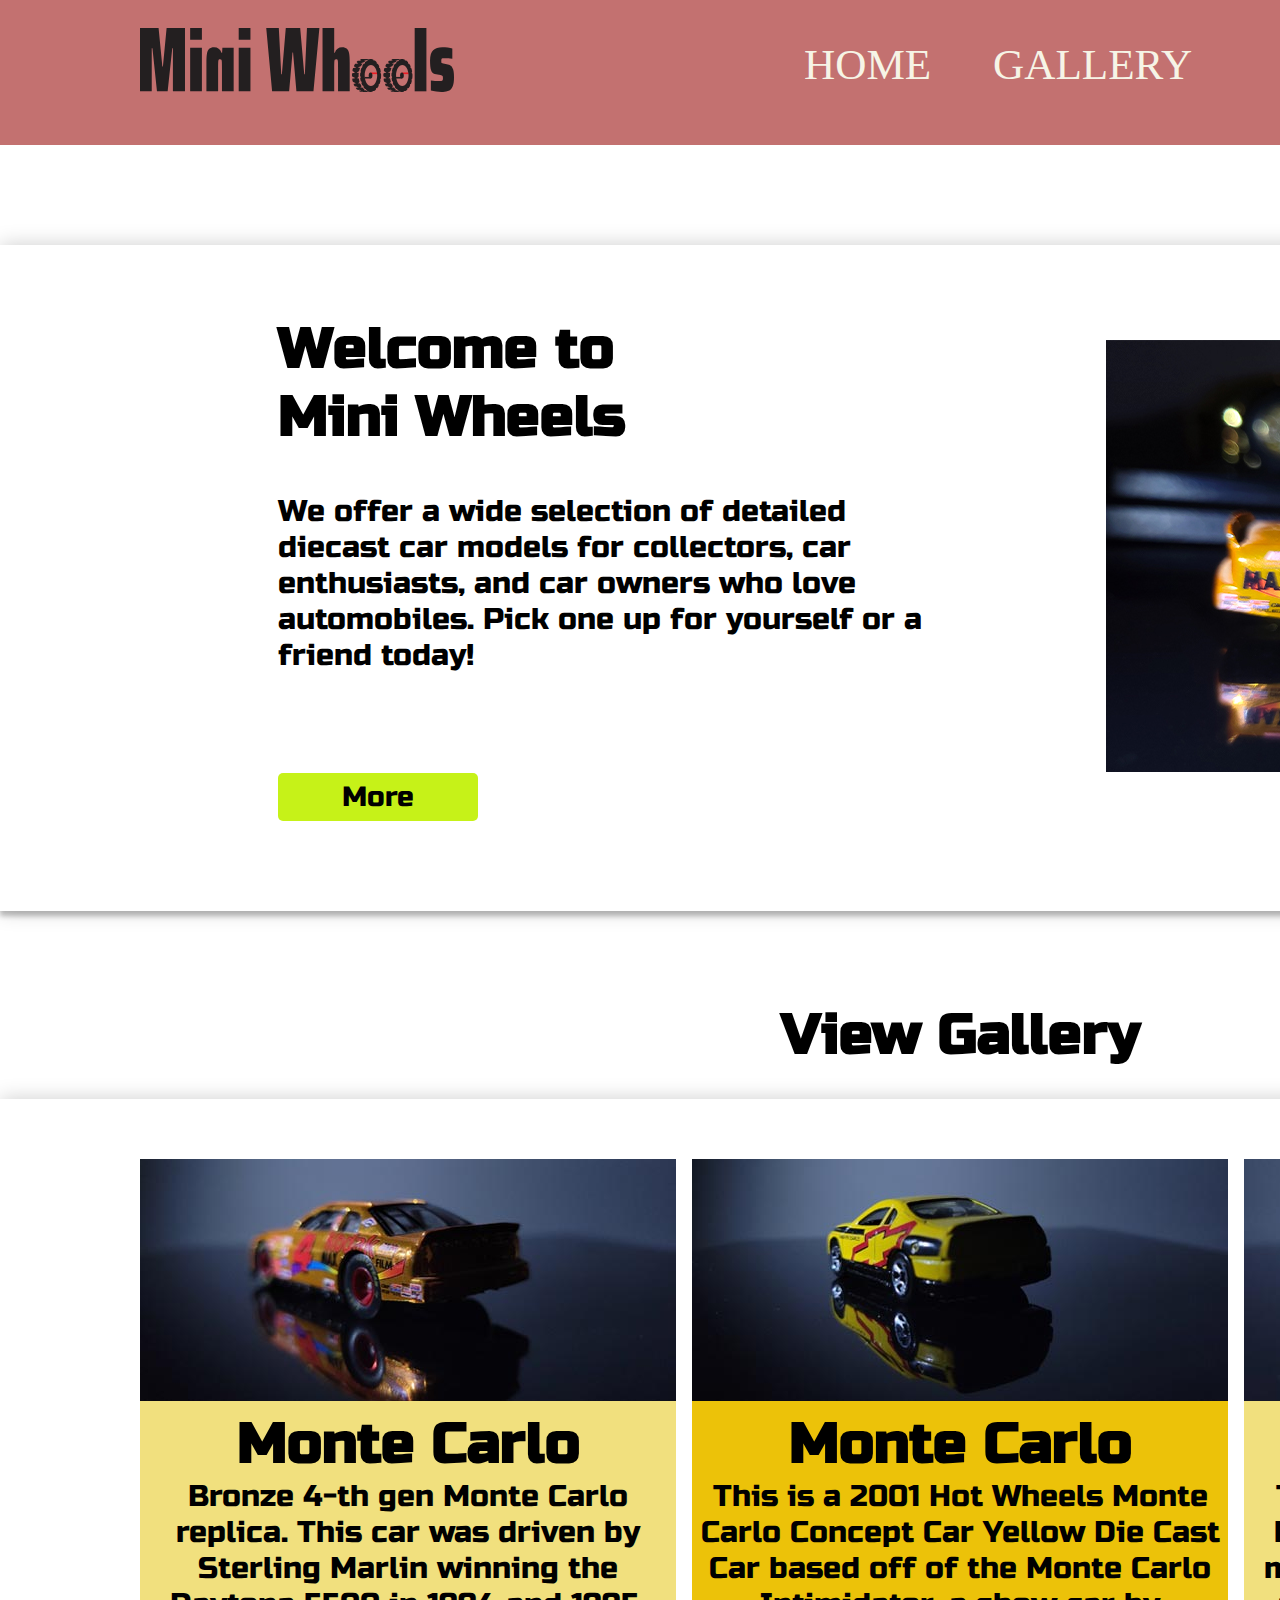
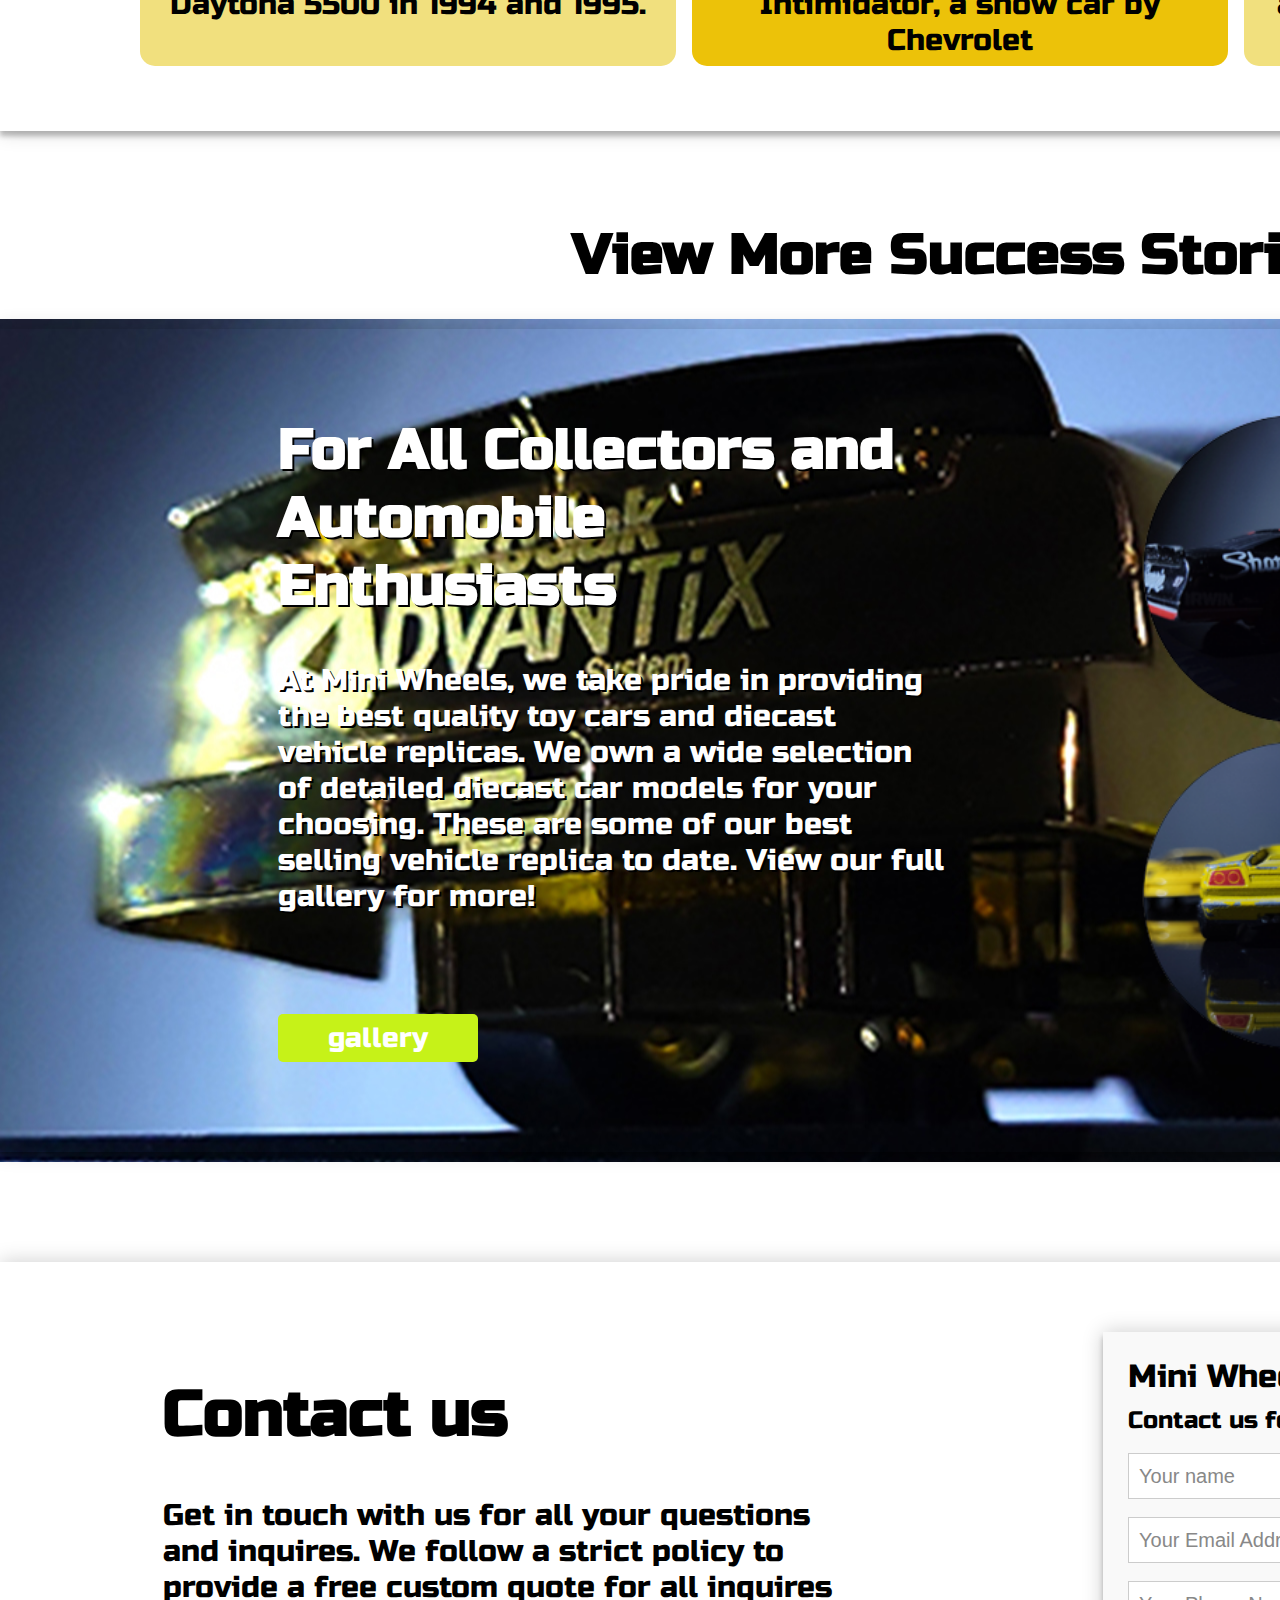
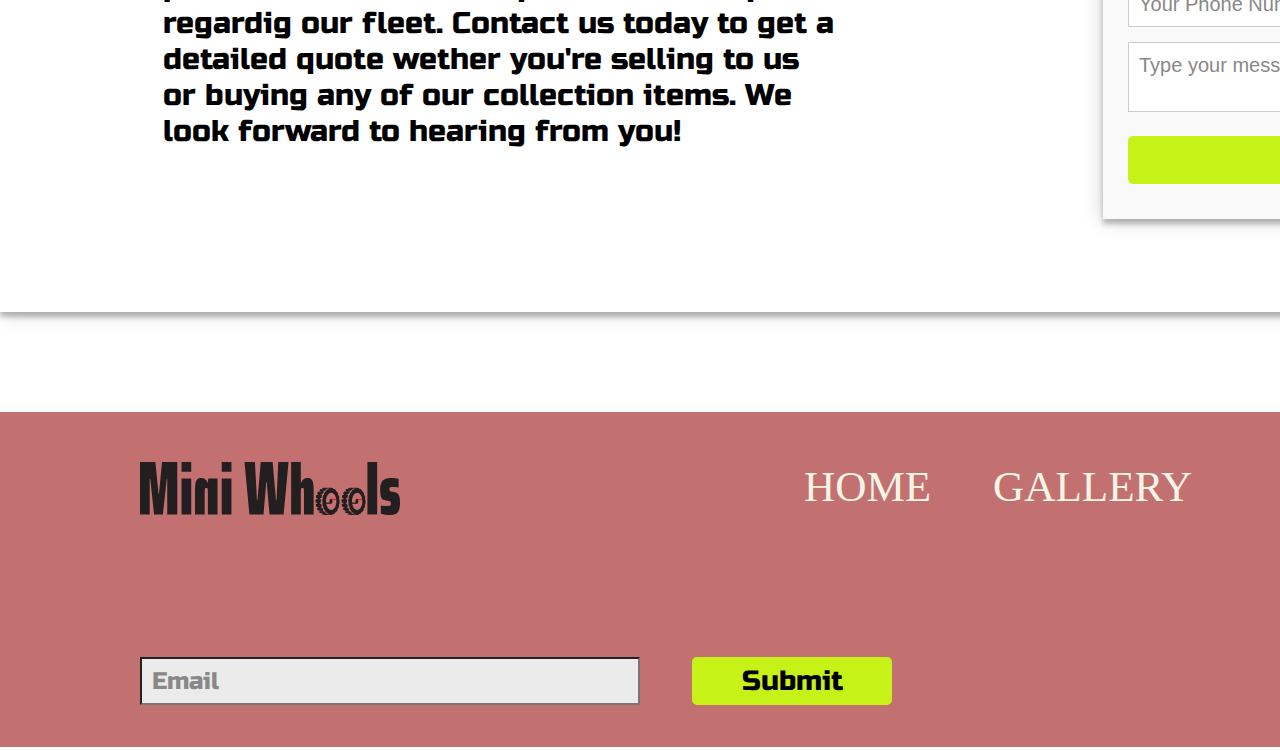
==== commit 3f9bf782: "website update #2" ====
--- a/index.html
+++ b/index.html
@@ -32,9 +32,10 @@
         <main>
             <section class="grid-con-2" id="hero">
                 <div id="hero-text">
-                    <h2>Praesent pellentesque felis quis nunc accumsan maximus</h2>
-
-                            <p>Afficitur sit amet. Proin nec cursus nulla. Vivamus mattis erat bibendum est ornare, nec tempor diam pellentesque. Curabitur aliquet tincidunt pulvinar. Curabitur elit orci, blandit auctor fringilla quis, tempor dapibus enim. Mauris pharetra metus ut metus vehicula volutpat. Nulla vel iaculis elit. Vestibulum ante ipsum primis in faucibus orci luctus et ultrices posuere cubilia curae; Nam consectetur neque nulla, vel vulputate nisi varius a. Vestibulum sit amet libero eget eros mattis pellentesque.</p>
+                    <h2>Welcome to</h2>
+                    <h2> Mini Wheels</h2>
+                    <br>
+                    <p>We offer a wide selection of detailed diecast car models for collectors, car enthusiasts, and car owners who love automobiles. Pick one up for yourself or a friend today!</p>
                       <a href="#about-title-1"><button class="i-link" >More</button></a>
                 </div>
                 <div id="home-hero-img">
@@ -48,18 +49,18 @@
                 
                 <div class="gallery-box" id="box1">
                     <img src="images/re-sized-monte-image.jpg" alt="Broze Monte">
-                    <h2>Hello test #1</h2>
-                    <p>hello test #2</p>
+                    <h2>Monte Carlo</h2>
+                    <p>Bronze 4-th gen Monte Carlo replica. This car was driven by Sterling Marlin winning  the Daytona 5500 in 1994 and 1995.  </p>
                 </div>
                 <div class="gallery-box" id="box2">
                     <img src="images/re-sized_camero-image.jpg" alt="Yellow Camero">
-                    <h2>Hello test #1</h2>
-                    <p>hello test #2</p>
+                    <h2>Monte Carlo</h2>
+                    <p>This is a 2001 Hot Wheels Monte Carlo Concept Car Yellow Die Cast Car based off of the Monte Carlo Intimidator, a show car by Chevrolet</p>
                 </div>
                 <div class="gallery-box" id="box3">
                     <img src="images/re-sized_lambo-image.jpg" alt="Yellow Lambo">
-                    <h2>Hello test #1</h2>
-                    <p>hello test #2</p>
+                    <h2>Murciélago</h2>
+                    <p>The Lamborghini Murciélago is based on the actual production model. It was introduced in 2001 as the successor to the Diablo.</p>
                 </div>
             </div>
 
@@ -67,8 +68,10 @@
             <div id="about-con">
                 <div class="grid-con-2" id="about">
                     <div id="about-text">
-                        <h2>Praesent pellentesque felis quis nunc accumsan maximus</h2>
-                        <p>Afficitur sit amet. Proin nec cursus nulla. Vivamus mattis erat bibendum est ornare, nec tempor diam pellentesque. Curabitur aliquet tincidunt pulvinar.</p>
+                        <br>
+                        <h2>For All Collectors and Automobile Enthusiasts</h2>
+                        <br>
+                        <p>At Mini Wheels, we take pride in providing the best quality toy cars and diecast vehicle replicas. We own a wide selection of detailed diecast car models for your choosing. These are some of our best selling vehicle replica to date. View our full gallery for more!</p>
 
                     <a href="gallery.html" style="color: #000 ;" ><button class="gallery-btn" >gallery</button></a>
                     <!-- gallery-btn color change not working in HTML or CSS ^ -->
@@ -80,8 +83,10 @@
             
             <div class="grid-con" id="contact">
                 <div id="contact-text">
-                    <h2 id="contact-sec">Feel free to contact us</h2>
-                    <p>bus orci luctus et ultrices posuere cubilia curae; Nam consectetur neque nulla, vel vulputate nisi varius a. Vestibulum sit amet libero eget eros mattis pellentesque.</p>
+                    <br>
+                    <h2 id="contact-sec">Contact us</h2>
+                    <br>
+                    <p>Get in touch with us for all your questions and inquires. We follow a strict policy to provide a free custom quote for all inquires regardig our fleet. Contact us today to get a detailed quote wether you're selling to us or buying any of our collection items. We look forward to hearing from you!</p>
             </div>
 
             <div class="formCon">  
--- a/css/main.css
+++ b/css/main.css
@@ -139,6 +139,11 @@
 
 
 
+
+
+
+/* Main menu begins */
+
 #main-nav {
 	grid-column: 4/11;
 	margin:0;
@@ -219,9 +224,17 @@
    height: 6px;
  }
  
+/* Main menu ends */
+
+
+
+
+
+
+
+
 
 /* footer-nav css begins here */
-
 
 #footerMenu {
 	grid-column: 4/11;
@@ -304,9 +317,13 @@
    height: 6px;
  }
  
-
-	
 /* footer-nav css ends here */
+
+
+
+
+
+
 
 
 
@@ -314,6 +331,7 @@
 #home-hero-img {
 	grid-column: 8/11;
 	position: relative;
+	padding-top: 50px;
 }
 
 .social-media {
@@ -334,6 +352,7 @@
 
 #hero-text {
 	grid-column: 2/7;
+	padding-top: 25px;
 }
 
 .i-link {
@@ -358,6 +377,7 @@
 	border-radius: 0%;
 	box-shadow: 15px 15px 15px 5px rgba(78, 72, 77, 0.219);
 	-webkit-text-fill-color: white;
+	cursor:pointer;
 }
 
 .gallery-btn{
@@ -388,12 +408,14 @@
 	border-radius: 0%;
 	box-shadow: 15px 15px 15px 5px rgba(78, 72, 77, 0.219);
 	-webkit-text-fill-color: white;
+	cursor:pointer;
 }
 
 
 #products {
 	margin-top: 30px;
 	margin-bottom: 90px;
+	padding-top: 60px;
 }
 
 #products h2 {
@@ -460,6 +482,7 @@
 #contact {
 	margin-top: 100px;
 	margin-bottom: 100px;
+	
 	height: 650px;
 }
 
@@ -467,6 +490,10 @@
 
 
 
+
+
+
+/* contact form begins */
 
 .formCon {
   width: 800px;
@@ -478,64 +505,67 @@
 #contact input[type="tel"],
 #contact textarea,
 #contact button[type="submit"] {
-  font: 400 16px/20px "Roboto", Helvetica, Arial, sans-serif;
+  font: 400 20px/24px "Roboto", Helvetica, Arial, sans-serif;
 }
 
 #contact {
 	box-shadow: 0 0 20px 0 rgba(0, 0, 0, 0.2), 0 5px 5px 0 rgba(0, 0, 0, 0.24);
 	padding: 25px;
-	padding-top: 85px;
+	padding-top: 70px;
+	padding-bottom: 50px;
+	
 }
 #contact-2 {
 	margin-right: 150px;
-  background: #F9F9F9;
-  padding: 25px;
-  box-shadow: 0 0 20px 0 rgba(0, 0, 0, 0.2), 0 5px 5px 0 rgba(0, 0, 0, 0.24);
+	background: #F9F9F9;
+	padding: 25px;
+	box-shadow: 0 0 20px 0 rgba(0, 0, 0, 0.2), 0 5px 5px 0 rgba(0, 0, 0, 0.24);
+	
 }
 
 #contact h3 {
-  display: block;
-  font-size: 30px;
-  font-weight: 300;
-  margin-bottom: 10px;
-  font-family: "Russo One";
+	display: block;
+	font-size: 32px;
+	font-weight: 300;
+	margin-bottom: 10px;
+	font-family: "Russo One";
 }
 
 #contact h4 {
-  margin: 5px 0 15px;
-  display: block;
-  font-size: 13px;
-  font-weight: 400;
-  font-family: "Russo One";
+	margin: 5px 0 15px;
+	display: block;
+	font-size: 24px;
+	font-weight: 400;
+	font-family: "Russo One";
 }
 
 fieldset {
-  border: medium none !important;
-  margin: 0 0 10px;
-  min-width: 100%;
-  padding: 0;
-  width: 100%;
+	border: medium none !important;
+	margin: 0 0 10px;
+	min-width: 100%;
+	padding: 0;
+	width: 100%;
 }
 
 #contact input[type="text"],
 #contact input[type="email"],
 #contact input[type="tel"],
 #contact textarea {
-  width: 100%;
-  border: 1px solid #ccc;
-  background: #FFF;
-  margin: 0 0 5px;
-  padding: 10px;
+	width: 100%;
+	border: 1px solid #ccc;
+	background: #FFF;
+	margin: 0 0 5px;
+	padding: 10px;
 }
 
 #contact input[type="text"]:hover,
 #contact input[type="email"]:hover,
 #contact input[type="tel"]:hover,
 #contact textarea:hover {
-  -webkit-transition: border-color 0.3s ease-in-out;
-  -moz-transition: border-color 0.3s ease-in-out;
-  transition: border-color 0.3s ease-in-out;
-  border: 1px solid #aaa;
+	-webkit-transition: border-color 0.3s ease-in-out;
+	-moz-transition: border-color 0.3s ease-in-out;
+	transition: border-color 0.3s ease-in-out;
+	border: 1px solid #aaa;
 }
 
 
@@ -547,15 +577,15 @@
 	background-color: #C6F218;
 	font-size: 28px;
 	font-family: "Russo One";
-  width: 100%;
-  border-radius:5px;
-  border:0;
-  cursor:pointer;
-  padding-top:10px;
-  padding-bottom:10px;
-  transition: all 0.3s;
-  margin-top:-4px;
-  font-weight:700;
+	width: 100%;
+	border-radius:5px;
+	border:0;
+	cursor:pointer;
+	padding-top:10px;
+	padding-bottom:10px;
+	transition: all 0.3s;
+	margin-top:-4px;
+	font-weight:700;
 }
 
 #contact button[type="submit"]:hover {
@@ -595,6 +625,12 @@
 :-ms-input-placeholder {
   color: #888;
 }
+
+/* contact form ends */
+
+
+
+
 
 
 
@@ -632,6 +668,12 @@
 }
 
 
+
+
+
+
+
+
 #contact-sec {
 	font-size: 64px;
 }
@@ -646,6 +688,11 @@
 	/* Remove as content will dictate height */
 	height: 700px;
 }
+
+
+
+
+
 
 /*Common page elements  */
 
@@ -681,6 +728,12 @@
 	height: 80px;
 	margin-top: 80px;
 }
+
+
+
+
+
+
 
 .submit-2 {
 	position: relative;
@@ -704,6 +757,7 @@
 	border-radius: 0%;
 	box-shadow: 15px 15px 15px 5px rgba(78, 72, 77, 0.219);
 	-webkit-text-fill-color: white;
+	cursor:pointer;
 
   }
 
@@ -747,7 +801,7 @@
 /* gallery page */
 
   #gallery-hero-con {
-	background: url(../images/gallery-background-img2.jpg) no-repeat center;
+	background: url(../images/gallery-background-img2.jpg) no-repeat top;
 	width: 1920px;
 	height: auto;
   }
@@ -757,7 +811,7 @@
 	font-size: 38px;
 	-webkit-text-fill-color: #fff;
 	text-shadow: 2px 2px rgb(0, 0, 0);
-	margin-top: 90px;
+	margin-top: 180px;
 	
   }
 
@@ -766,6 +820,11 @@
 	text-align: center;
 	margin-top: 90px;
 	margin-bottom: 30px;
+}
+
+#gallery{
+	padding-bottom: 40px;
+	padding-top:60px;
 }
 
 #gallery-controls {
@@ -774,6 +833,7 @@
 	display: flex;
 	justify-content: center;
 	align-items: center;
+ 
 }
 
 .dot {
@@ -782,6 +842,7 @@
 	width: 30px;
 	border-radius: 50%;
 	margin: 5px;
+	margin-bottom: 25px;
   }
 
 
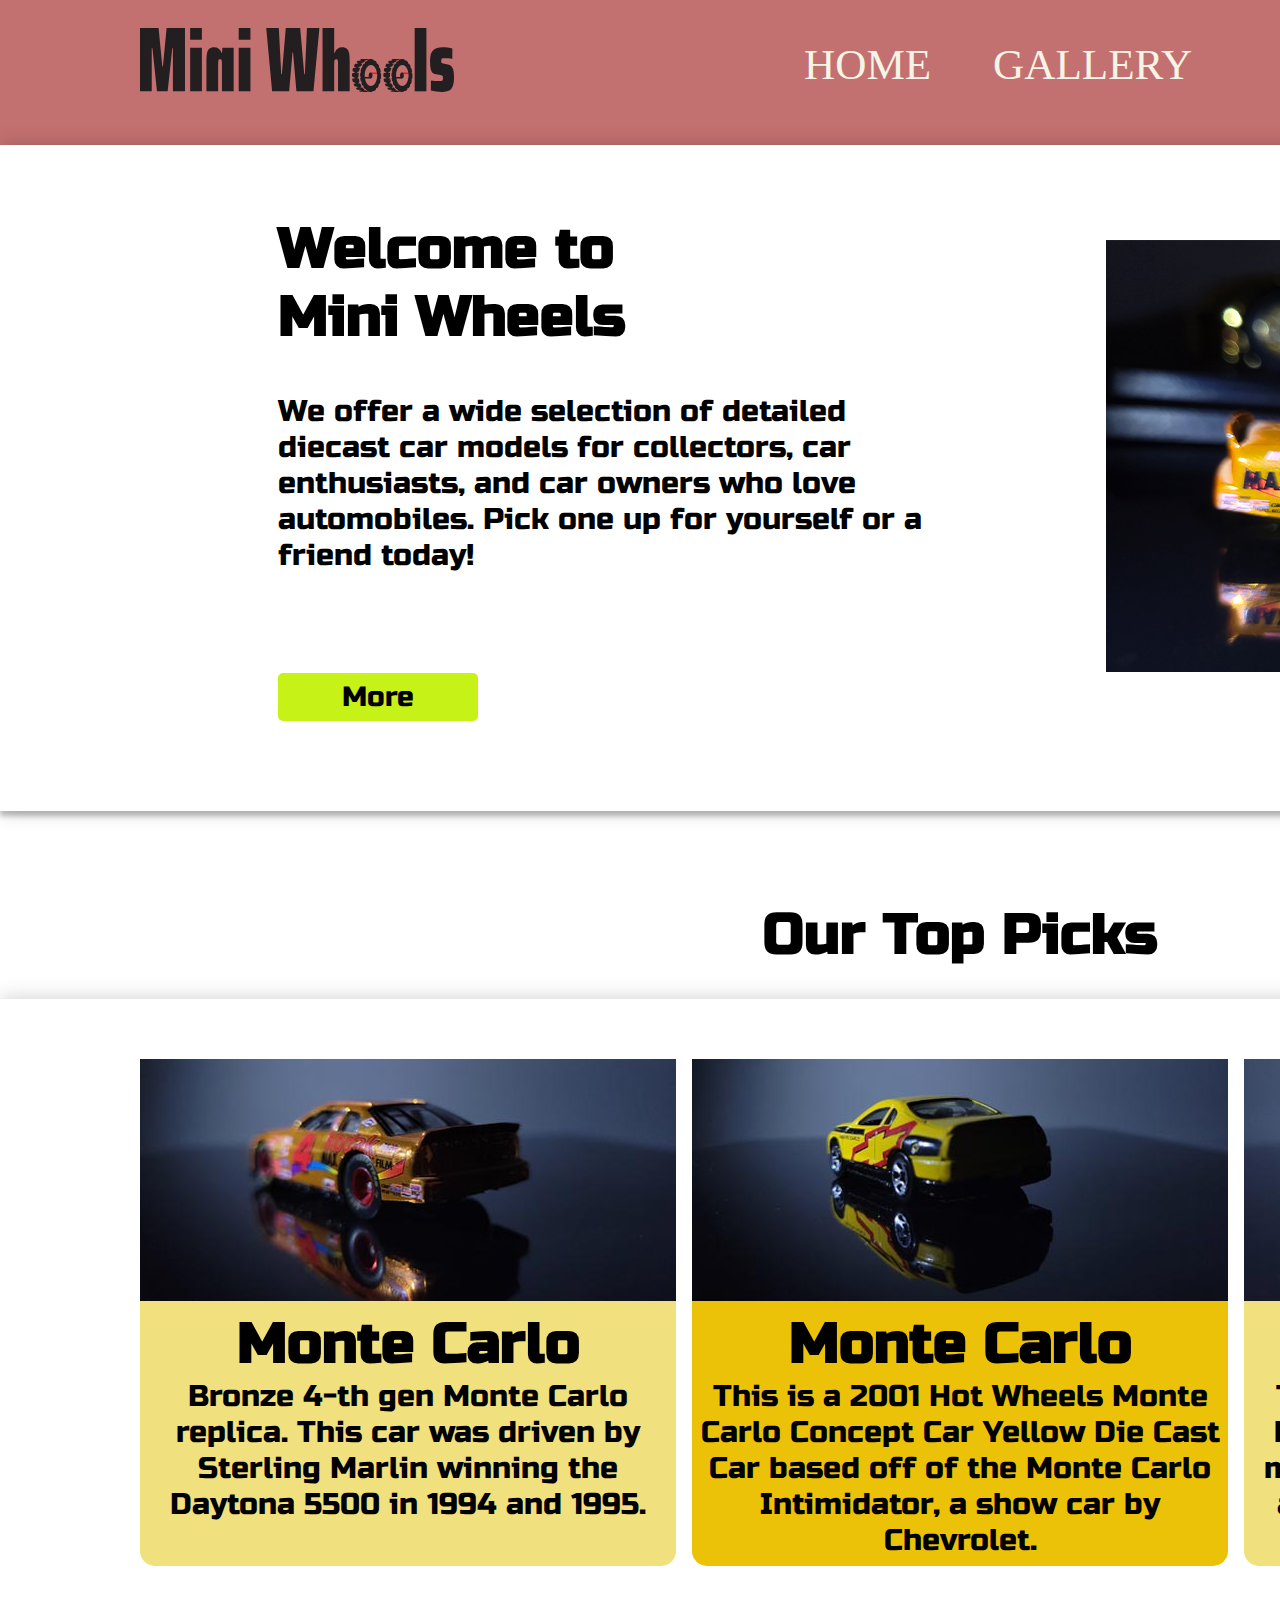
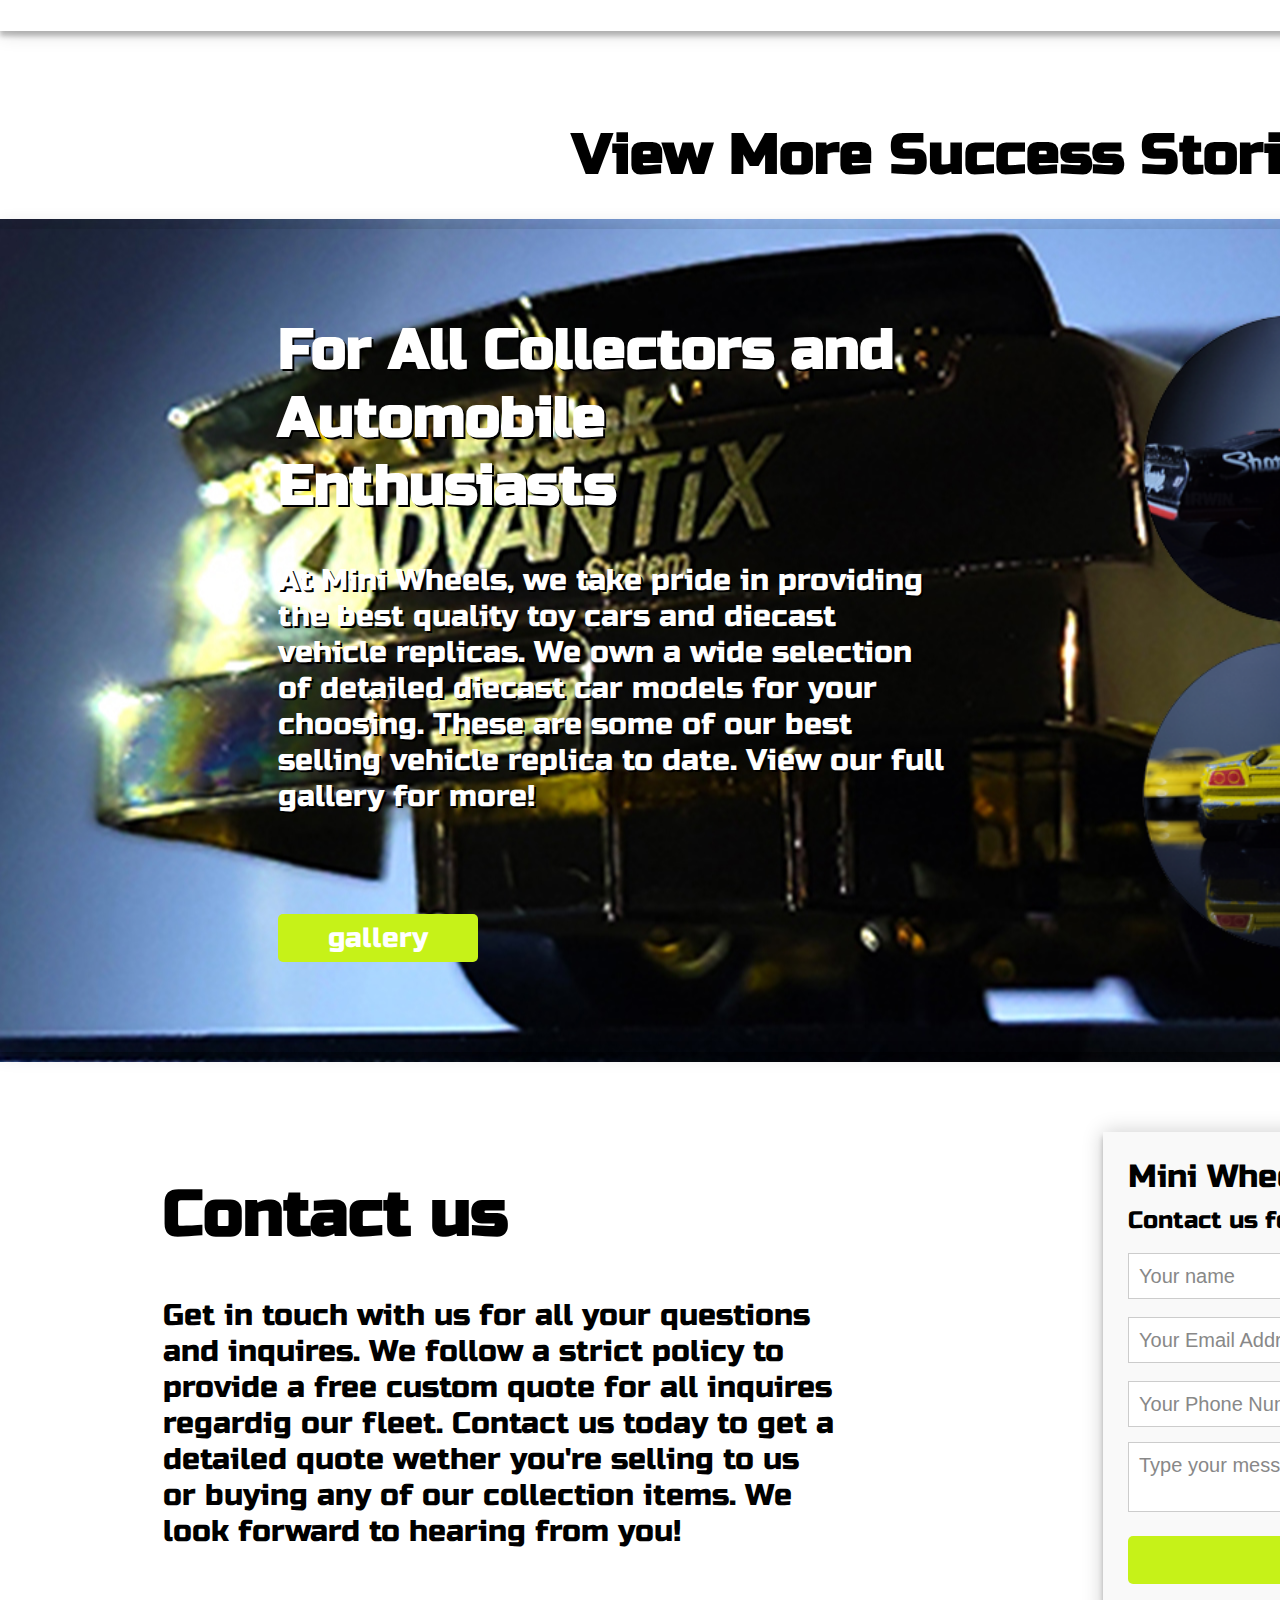
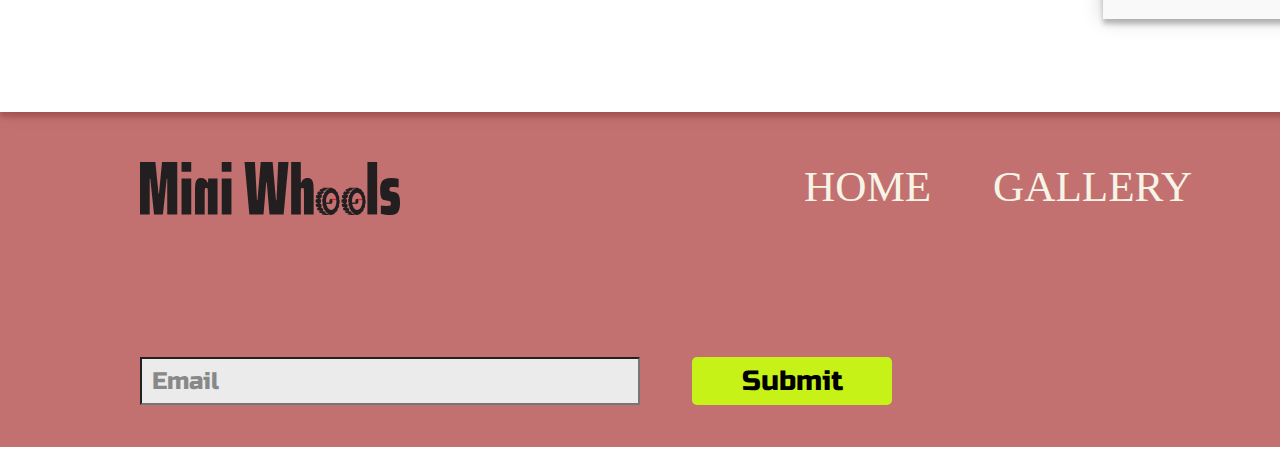
==== commit aa3d1f2b: "CSS updates and adjustments" ====
--- a/index.html
+++ b/index.html
@@ -44,7 +44,7 @@
 
             </section>  
                 
-                <h2 id="about-title">View Gallery</h2>
+                <h2 id="about-title">Our Top Picks</h2>
             <div class="grid-con-2" id="products">
                 
                 <div class="gallery-box" id="box1">
@@ -55,7 +55,7 @@
                 <div class="gallery-box" id="box2">
                     <img src="images/re-sized_camero-image.jpg" alt="Yellow Camero">
                     <h2>Monte Carlo</h2>
-                    <p>This is a 2001 Hot Wheels Monte Carlo Concept Car Yellow Die Cast Car based off of the Monte Carlo Intimidator, a show car by Chevrolet</p>
+                    <p>This is a 2001 Hot Wheels Monte Carlo Concept Car Yellow Die Cast Car based off of the Monte Carlo Intimidator, a show car by Chevrolet.</p>
                 </div>
                 <div class="gallery-box" id="box3">
                     <img src="images/re-sized_lambo-image.jpg" alt="Yellow Lambo">
--- a/css/main.css
+++ b/css/main.css
@@ -346,9 +346,6 @@
 
 /* Specific to index page desktop  */
 
-#hero {
-	margin-top: 100px;
-}
 
 #hero-text {
 	grid-column: 2/7;
@@ -480,10 +477,11 @@
 }
 
 #contact {
-	margin-top: 100px;
-	margin-bottom: 100px;
-	
 	height: 650px;
+	box-shadow: 0 0 20px 0 rgba(0, 0, 0, 0.2), 0 5px 5px 0 rgba(0, 0, 0, 0.24);
+	padding: 25px;
+	padding-top: 70px;
+	padding-bottom: 50px;
 }
 
 
@@ -508,13 +506,7 @@
   font: 400 20px/24px "Roboto", Helvetica, Arial, sans-serif;
 }
 
-#contact {
-	box-shadow: 0 0 20px 0 rgba(0, 0, 0, 0.2), 0 5px 5px 0 rgba(0, 0, 0, 0.24);
-	padding: 25px;
-	padding-top: 70px;
-	padding-bottom: 50px;
-	
-}
+
 #contact-2 {
 	margin-right: 150px;
 	background: #F9F9F9;
@@ -798,10 +790,17 @@
 
 
 
-/* gallery page */
+
+
+
+
+
+
+
+/* gallery page / PAGE #2*/
 
   #gallery-hero-con {
-	background: url(../images/gallery-background-img2.jpg) no-repeat top;
+	background: url(../images/gallery-background-img2.jpg) no-repeat center;
 	width: 1920px;
 	height: auto;
   }
@@ -811,7 +810,8 @@
 	font-size: 38px;
 	-webkit-text-fill-color: #fff;
 	text-shadow: 2px 2px rgb(0, 0, 0);
-	margin-top: 180px;
+	margin-top: 60px;
+	height: 322px;
 	
   }
 
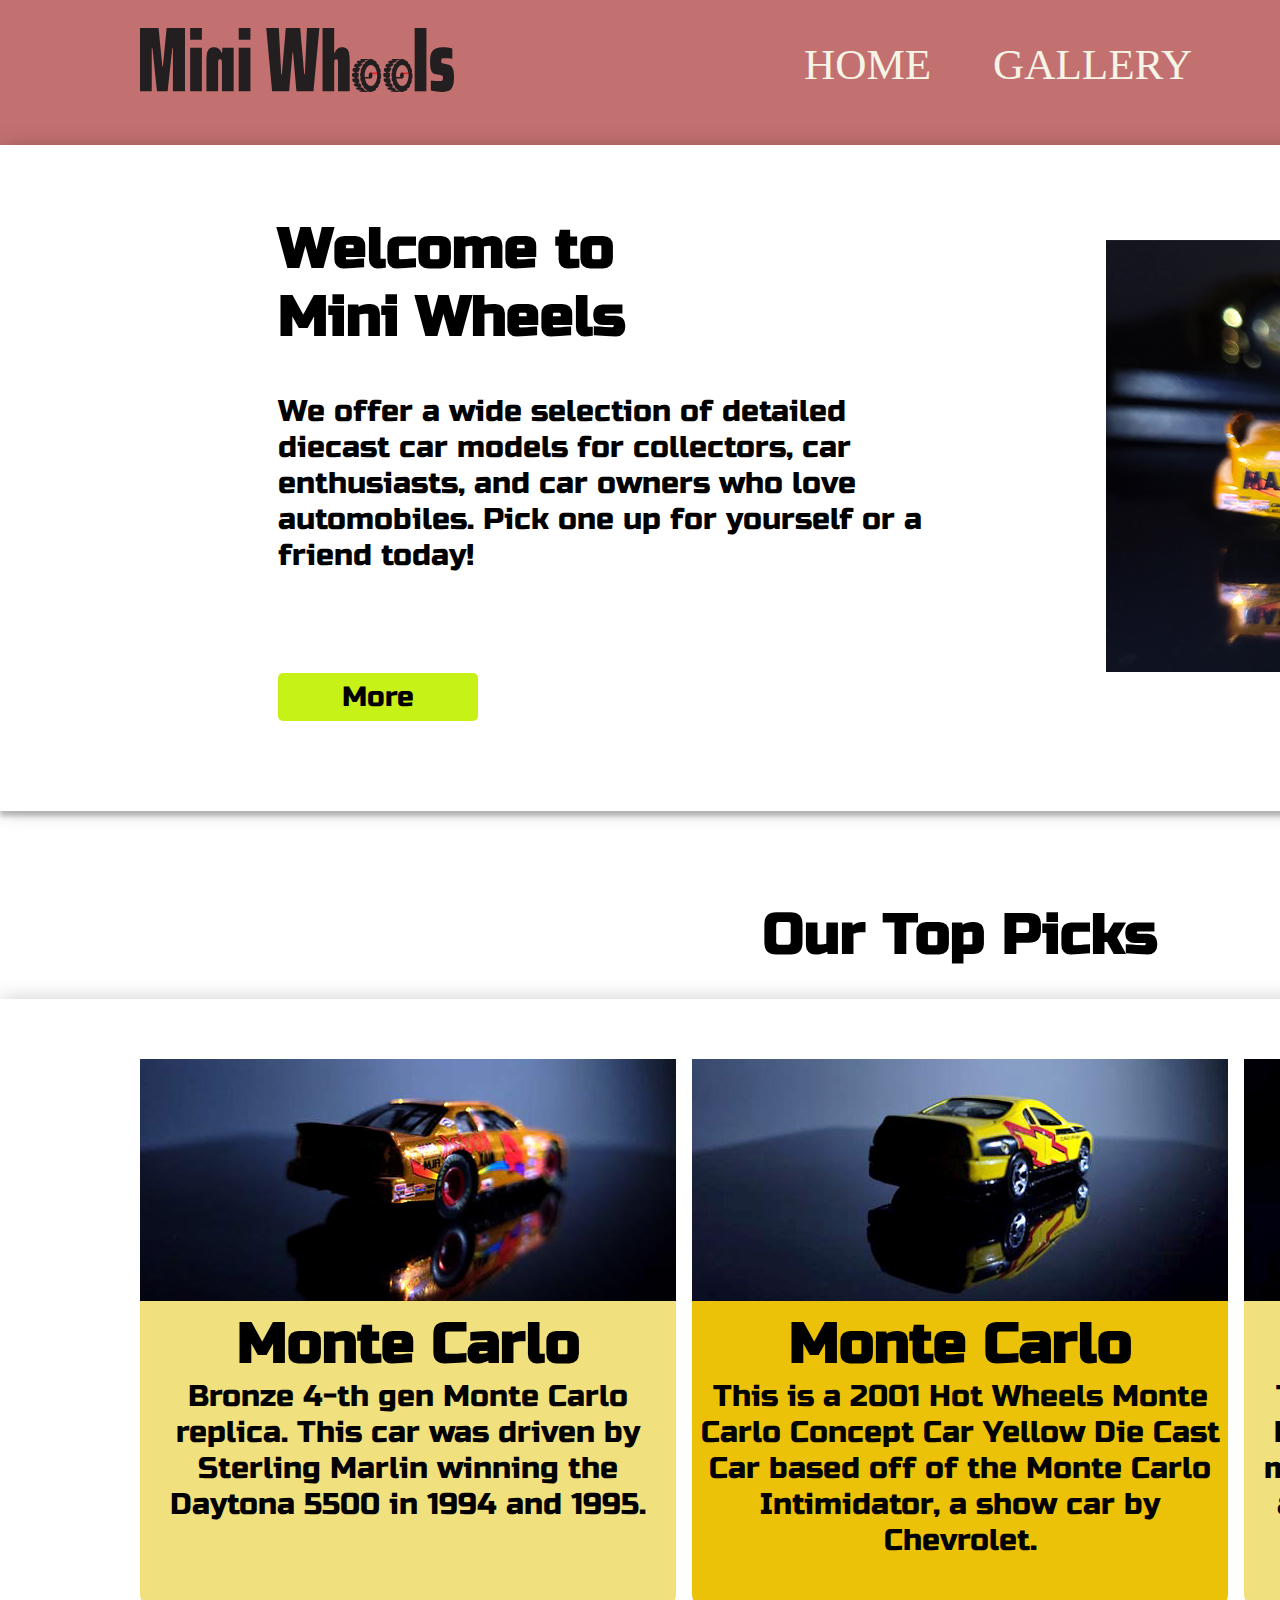
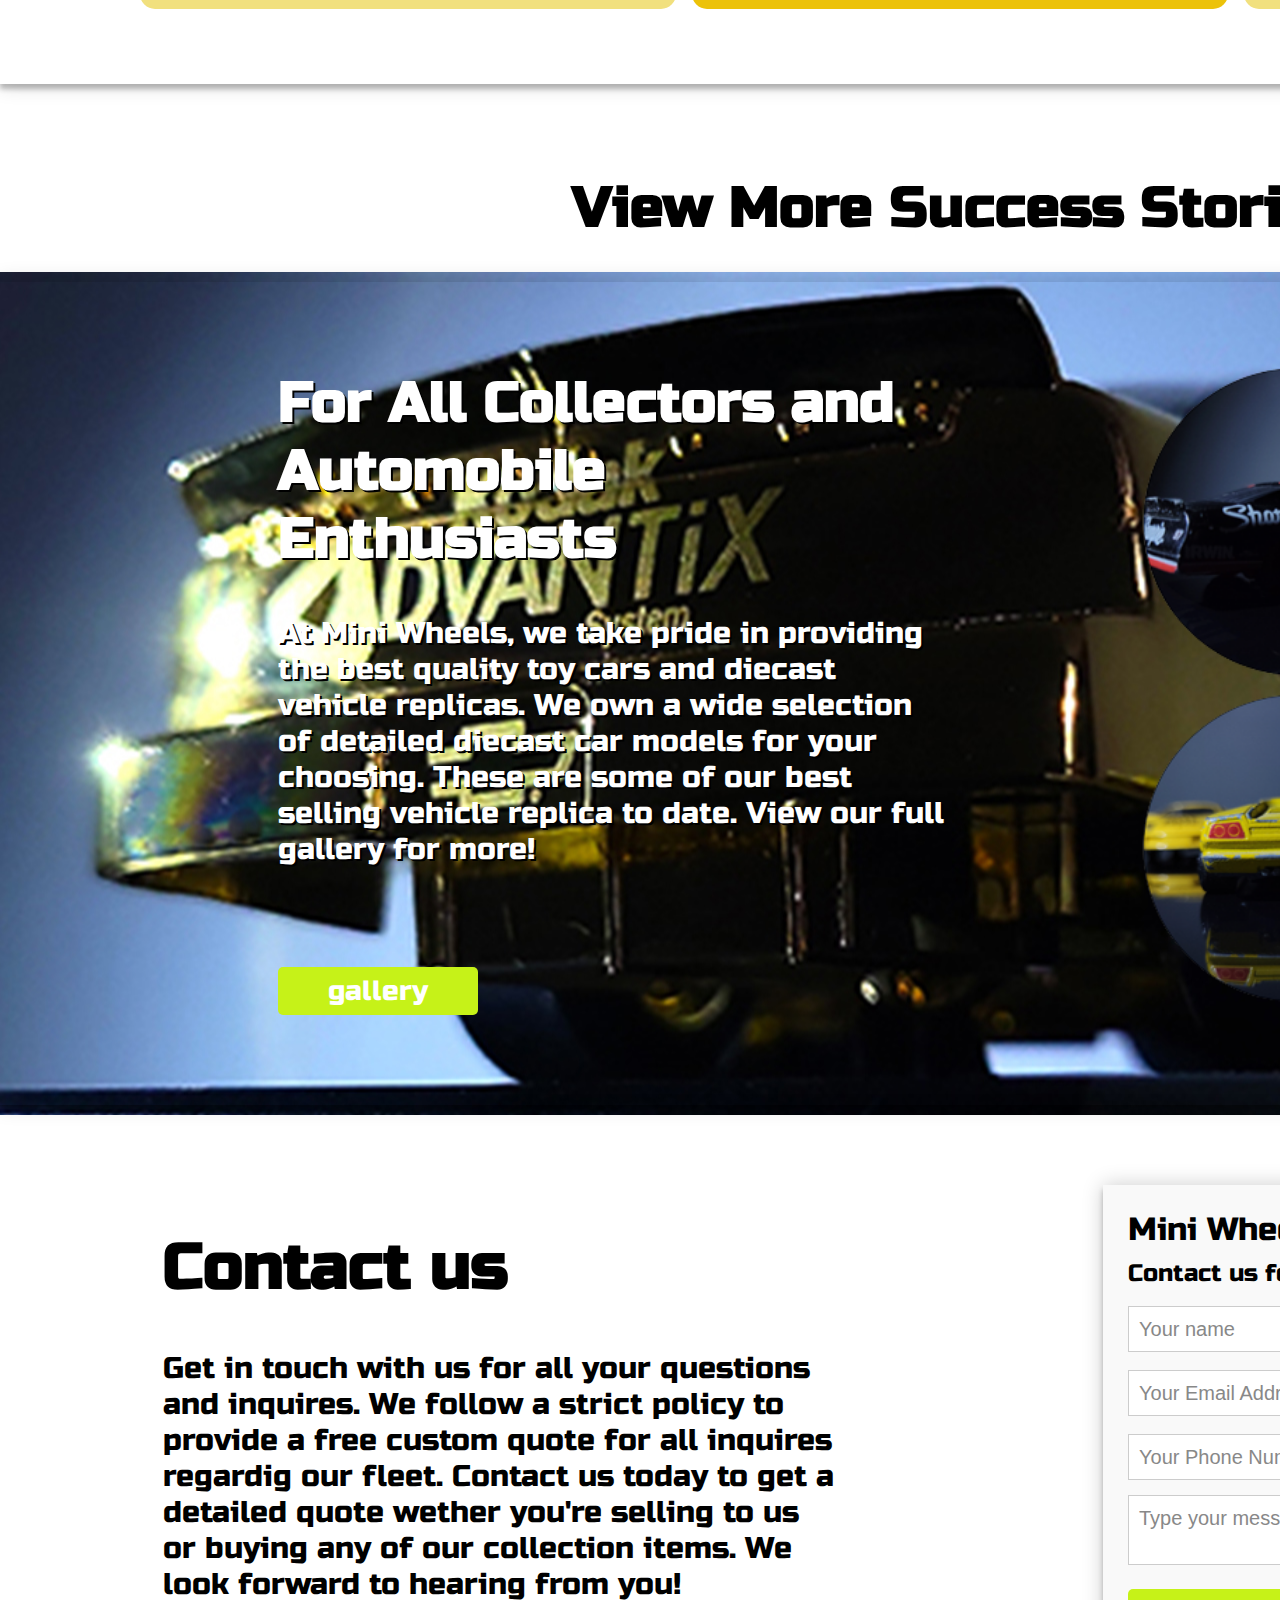
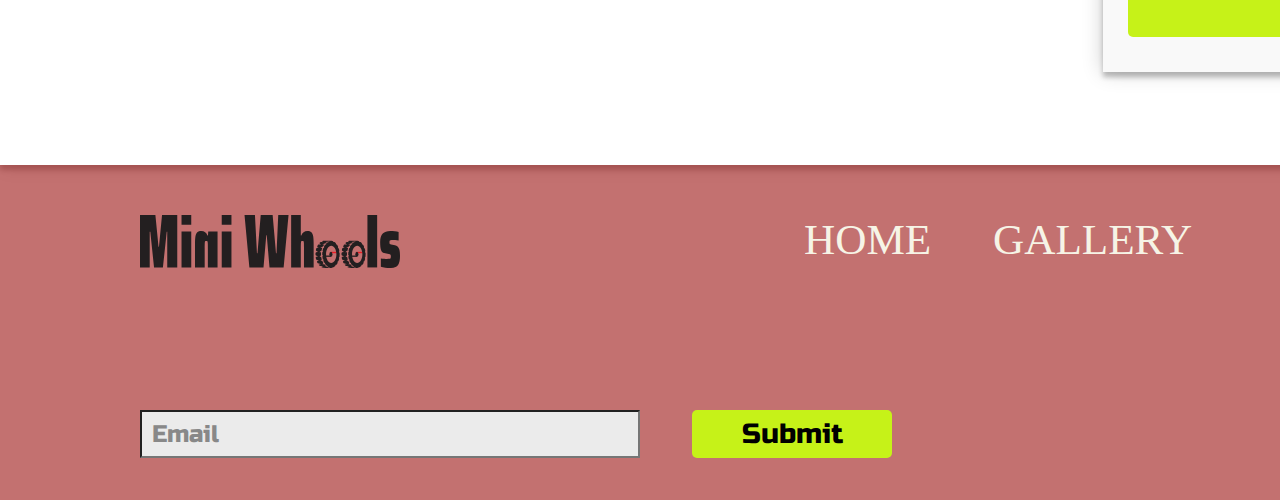
==== commit 5f0a41fa: "FIP Final commit" ====
--- a/index.html
+++ b/index.html
@@ -10,11 +10,12 @@
 
 <body>
 	<div id="container">
-        
+
         <section id="header-con">
+            <h2 class="hidden">Mini Wheels header</h2>
             <header id="main-header" class="grid-con-1">
                 <div class="logo">
-                   <a href="index.html"> <img src="images/MiniWheels-Logo-1.svg" alt="Mini Wheels logo"></a>
+                   <a href="index.html"><img src="images/MiniWheels-Logo-1.svg" alt="Mini Wheels logo"></a>
                 </div>
 
                 <nav class="navMenu">
@@ -24,7 +25,7 @@
                   </nav>
                
                 <div class="social-media">
-                    <img src="images/social-media.svg"> 
+                    <img src="images/social-media.svg" alt="Social Media"> 
                 </div>
             </header>
         </section>
@@ -39,7 +40,7 @@
                       <a href="#about-title-1"><button class="i-link" >More</button></a>
                 </div>
                 <div id="home-hero-img">
-                <img src="images/main_hero_img.jpg" alt="image" id="hero-image">
+                <img src="images/main_hero_img.jpg" alt="Mini Wheels" id="hero-image">
                 </div>
 
             </section>  
@@ -48,17 +49,17 @@
             <div class="grid-con-2" id="products">
                 
                 <div class="gallery-box" id="box1">
-                    <img src="images/re-sized-monte-image.jpg" alt="Broze Monte">
+                    <a href="gallery.html"><img src="images/gallery images/gallery-monte-image.jpg" alt="Broze Monte"></a>
                     <h2>Monte Carlo</h2>
                     <p>Bronze 4-th gen Monte Carlo replica. This car was driven by Sterling Marlin winning  the Daytona 5500 in 1994 and 1995.  </p>
                 </div>
                 <div class="gallery-box" id="box2">
-                    <img src="images/re-sized_camero-image.jpg" alt="Yellow Camero">
+                    <a href="gallery.html"><img src="images/gallery images/gallery_yellow_carlo.jpg" alt="Yellow Camero"></a>
                     <h2>Monte Carlo</h2>
                     <p>This is a 2001 Hot Wheels Monte Carlo Concept Car Yellow Die Cast Car based off of the Monte Carlo Intimidator, a show car by Chevrolet.</p>
                 </div>
                 <div class="gallery-box" id="box3">
-                    <img src="images/re-sized_lambo-image.jpg" alt="Yellow Lambo">
+                    <a href="gallery.html"><img src="images/gallery images/gallery_lambo-image.jpg" alt="Yellow Lambo"></a>
                     <h2>Murciélago</h2>
                     <p>The Lamborghini Murciélago is based on the actual production model. It was introduced in 2001 as the successor to the Diablo.</p>
                 </div>
@@ -87,6 +88,7 @@
                     <h2 id="contact-sec">Contact us</h2>
                     <br>
                     <p>Get in touch with us for all your questions and inquires. We follow a strict policy to provide a free custom quote for all inquires regardig our fleet. Contact us today to get a detailed quote wether you're selling to us or buying any of our collection items. We look forward to hearing from you!</p>
+                
             </div>
 
             <div class="formCon">  
@@ -126,13 +128,13 @@
                           </nav>
                  
                 <div id="footer-newsletter1">
-                    <input type="text" class="email-2 formEntry" placeholder="Email"/>
+                    <input type="text" class="email-2 formEntry" placeholder="Email">
                 </div>
                 <div id="footer-newsletter2">
                     <button class="submit-2 formEntry" onclick="thanks()">Submit</button>
                 </div>
                 <div id="footer-social">
-                    <img src="images/social-media.svg">
+                    <img src="images/social-media.svg" alt="Social Media"> 
                 </div>
             </div>
         </footer>
--- a/css/main.css
+++ b/css/main.css
@@ -848,32 +848,42 @@
 
 
 #gallery h2 {
+	text-align: center;
 	grid-column: 1/-1;
-	text-align: center;
+	margin-top: 10px;
+	margin-bottom: 10px;
   }
 
 .gallery-box {
 	background-color: #ddd;
 	grid-column: span 4 / span 4;
 	/* Remove as content will dictate height */
-	height: 507px;
-	margin-bottom: 20px;
-}
-
-#box1 {
+	height: 550px;
+	margin-bottom: 30px;
+}
+
+.gallery-box img:hover{
+	cursor: pointer;
+}
+
+#box1, #box3 {
 	background-color: #F1E07E;
 	border-radius: 15px;
 	text-align: center;
+	margin-bottom: 20px;
 }
 
 #box2 {
 	background-color: #ECC209;
 	border-radius: 15px;
 	text-align: center;
-}
-
-#box3 {
-	background-color: #F1E07E;
-	border-radius: 15px;
-	text-align: center;
-}
+
+}
+
+
+
+#box1 p, #box2 p, #box3 p {
+	padding-left: 8px;
+	padding-right: 8px;
+
+}